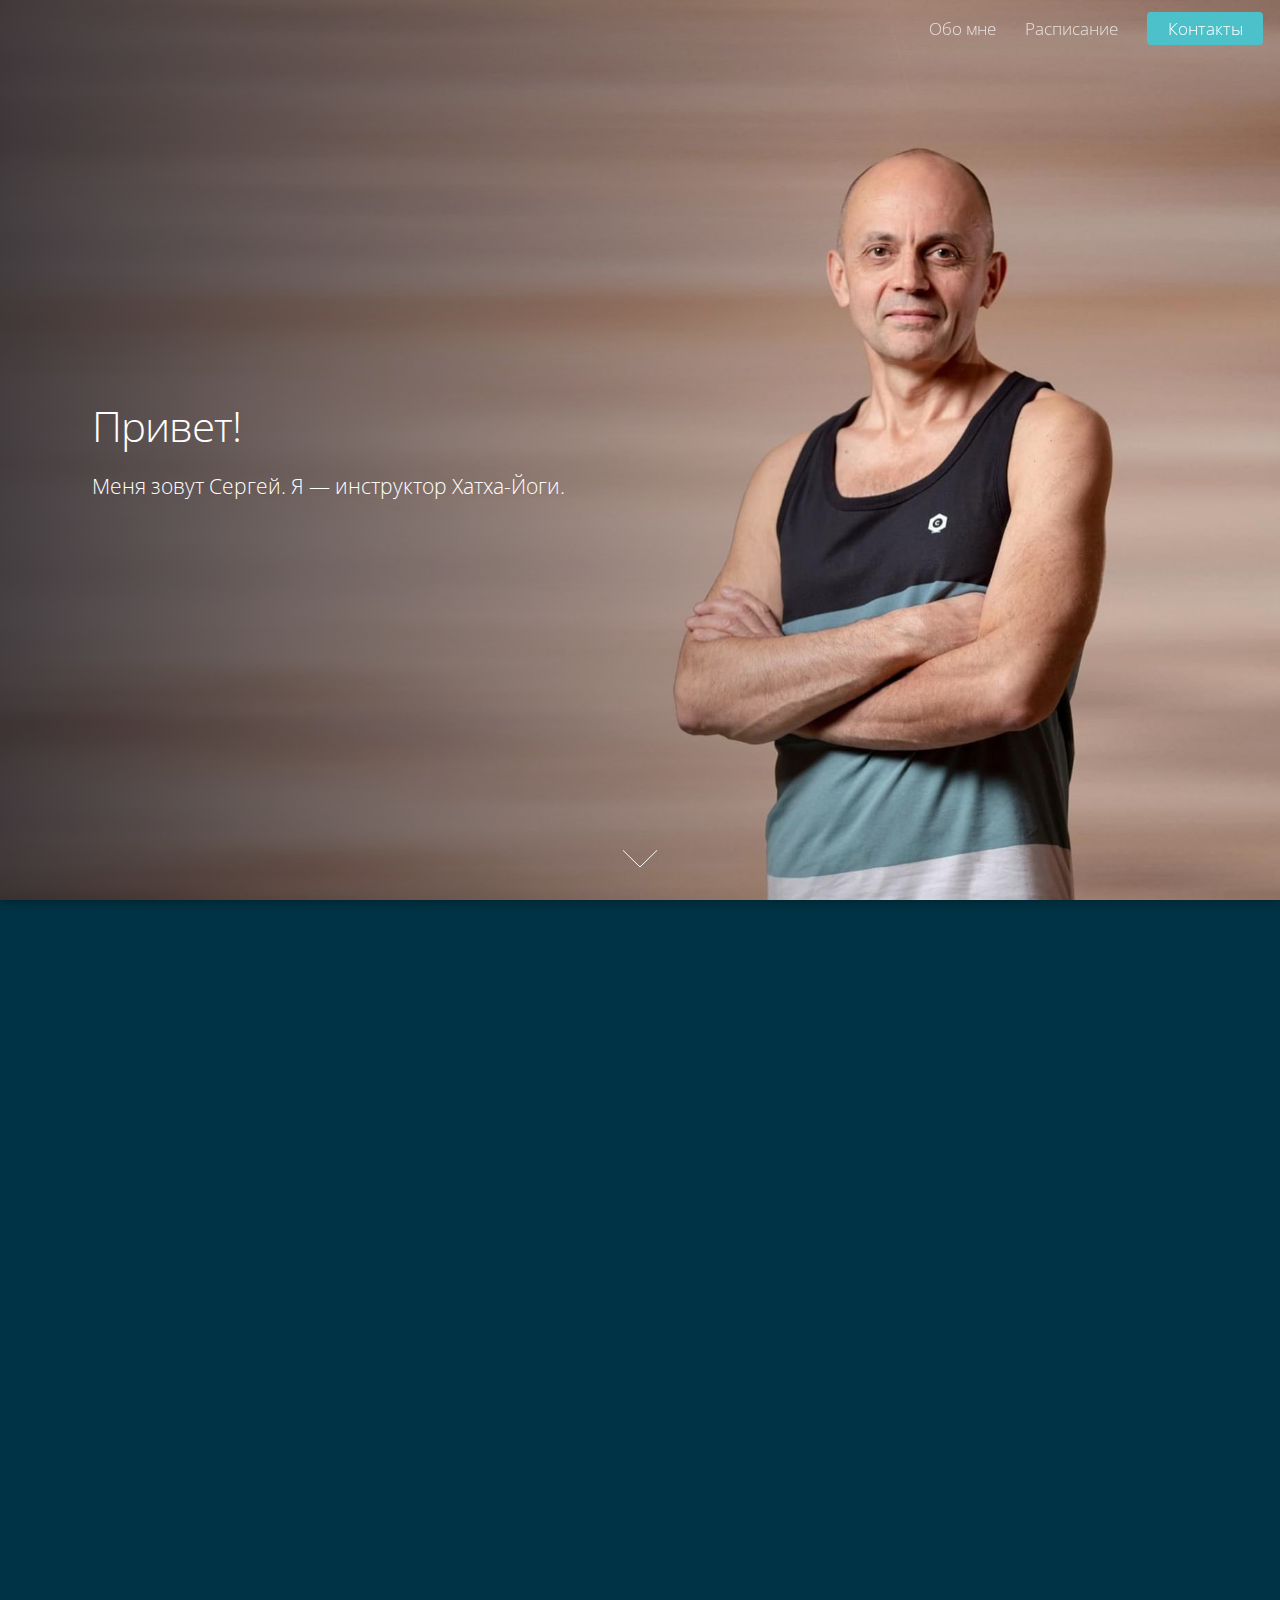
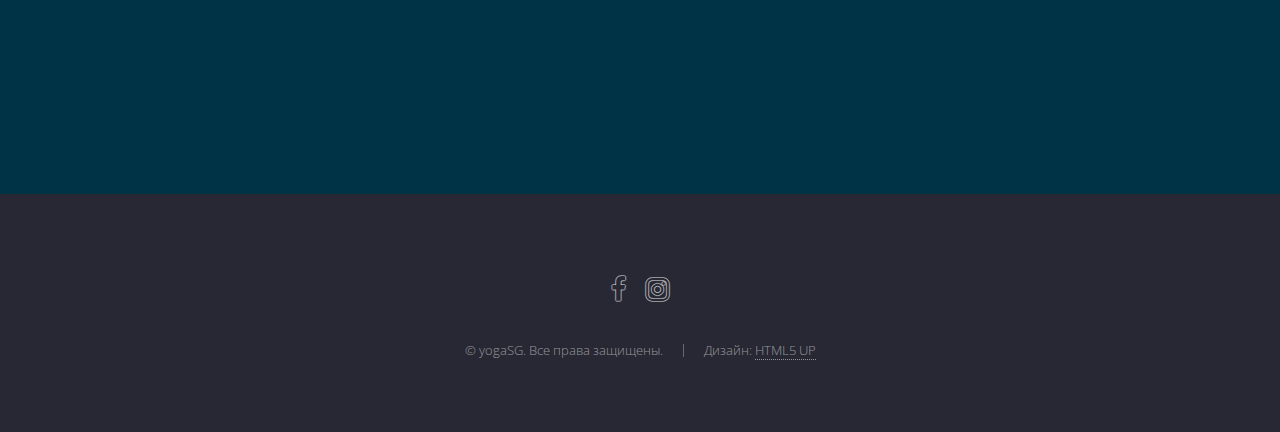
==== index.html @ 8e379d8d "first commit" ====
<!DOCTYPE html>
<html>

  <head>
    <meta charset="utf-8">
    <meta http-equiv="x-ua-compatible" content="ie=edge">
    <meta name="viewport" content="width=device-width, initial-scale=1, user-scalable=no" />

    <!-- Global site tag (gtag.js) - Google Analytics -->
<script async src="https://www.googletagmanager.com/gtag/js?id=UA-136954942-1"></script>
<script>
  window.dataLayer = window.dataLayer || [];
  function gtag(){dataLayer.push(arguments);}
  gtag('js', new Date());

  gtag('config', 'UA-136954942-1');
</script>


    <link rel="stylesheet" href="/assets/css/main.css" />
<noscript><link rel="stylesheet" href="/assets/css/noscript.css" /></noscript>


    <!-- Begin Jekyll SEO tag v2.5.0 -->
<title>yogaSG | Гусев Сергей, инструктор по Хатха-Йоге.</title>
<meta name="generator" content="Jekyll v3.8.5" />
<meta property="og:title" content="yogaSG" />
<meta property="og:locale" content="en_US" />
<meta name="description" content="Гусев Сергей, инструктор по Хатха-Йоге." />
<meta property="og:description" content="Гусев Сергей, инструктор по Хатха-Йоге." />
<link rel="canonical" href="http://0.0.0.0:4000/landed.html" />
<meta property="og:url" content="http://0.0.0.0:4000/landed.html" />
<meta property="og:site_name" content="yogaSG" />
<script type="application/ld+json">
{"url":"http://0.0.0.0:4000/landed.html","headline":"yogaSG","description":"Гусев Сергей, инструктор по Хатха-Йоге.","@type":"WebPage","@context":"http://schema.org"}</script>
<!-- End Jekyll SEO tag -->


    <!-- <link rel="shortcut icon" href="/assets/favicon.png" type="image/x-icon"> -->
<!-- <link rel="icon" href="/assets/favicon.png" type="image/x-icon"> -->
<meta name="referrer" content="origin">

</head>


  <body class="is-preload landing">

      <div id="page-wrapper">

      <!-- Sidebar -->
          <!-- <section id="sidebar">
              <div class="inner">
                  <nav>
                     <ul>
                        
                        <li>
                            <a href="#intro">Добро пожаловать</a>
                        </li>
                        
                        <li>
                            <a href="#about">Обо мне</a>
                        </li>
                        
                        <li>
                            <a href="#timetable">Расписание</a>
                        </li>
                        
                        <li>
                            <a href="#contact">Контакты</a>
                        </li>
                        
                    </ul>
                  </nav>
              </div>
          </section> -->

    <!-- Header -->
    <header id="header">
        <h1 id="logo" style="visibility:hidden;"><a href="index.html">Yoga-SG</a></h1>
        <nav id="nav">
            <ul>
                <li><a href="#intro2">Обо мне</a></li>
                <li><a href="#timetable">Расписание</a></li>
                <li><a href="#contact" class="button primary">Контакты</a></li>
            </ul>
        </nav>
    </header>



          <!-- Banner -->
    <section id="banner">
        <div class="content">
            <header>
                <h2>Привет!</h2>
                <p>Меня зовут Сергей. Я &mdash; инструктор Хатха-Йоги.</p>
            </header>
            <!-- <span class="image"><img src="/assets/images/portrait.min.jpg" alt="" /></span> -->
        </div>
        <a href="#intro2" class="goto-next scrolly">Next</a>
    </section>

<!-- image -->
<section id="intro" class="spotlight style1">
<span class="image fit main"><img src="/assets/images/upward-dog.jpg" alt="" /></span>
<!-- <a href="#intro2" class="goto-next scrolly">Next</a> -->
</section>

<!-- One -->
<section id="intro2" class="spotlight style1 left">
<span class="image fit main"><img src="/assets/images/advanced.jpg" alt="" /></span>
<div class="content">
<header>

      <h2 id="section">Обо мне</h2>
      <p>Практикую хатха-йогу с 2009 года.</p>

    </header>

В 2014 году закончил курс подготовки инструкторов в центре йоги «Прана» в Москве. Практикую цигун с 2014 года: обучался у мастера Ли Холдена - инструктора по цигун, медитации и тай-чи.

Получил знания основ аюрведы у заведующего кафедрой Института восточной медицины РУДН, практикующего врача аюрведы Бориса Рагозина. Имею посвящение 1 ступени Рейки.

</div>
<a href="#about" class="goto-next scrolly">Next</a>
</section>

<!-- image -->
<section id="image2" class="spotlight style1">
<span class="image fit main"><img src="/assets/images/peacock.jpg" alt="" /></span>
<a href="#about" class="goto-next scrolly">Next</a>
</section>

<!-- Two -->
<section id="about" class="spotlight style3 right">
<span class="image fit main"><img src="/assets/images/group.jpg" alt="" /></span>
<div class="content">
    <header>

      <h2 id="section-1">Моя практика</h2>

      <p>Хатха-Йога для всех.</p>

    </header>

    <p>Моя преподавательская практика - это классическая хатха-йога для любого уровня подготовки: от начинающего, для тех кто делает первые шаги в йоге, до продвинутого. Мои занятия включают теорию и практику по многим аспектам: йогатерапия, травмобезопасность, работа мышц и суставов, растяжки, наклоны, прогибы и скрутки.</p>

    <!-- <ul class="actions">
<li><a href="#" class="button">Learn More</a></li>
</ul> -->
  </div>
<a href="#three" class="goto-next scrolly">Next</a>
</section>

<!-- Three -->
<section id="three" class="spotlight style1 left">
<span class="image fit main bottom"><img src="/assets/images/group2.jpg" alt="" /></span>
<div class="content">
    <header>

      <h2 id="section-2">Индивидуальный подход</h2>

      <!-- Accumsan integer ultricies aliquam vel massa sapien phasellus -->

    </header>

    <p>Индивидуальные возможности учеников и их текущая физическая подготовка для меня имеют первичное значение. Поэтому последовательности асан я выстраиваю с учетом этих особенностей, гармонично развивая практику учеников, двигаясь к более продвинутым позам. Уделяя внимание каждому ученику, я помогаю правильно выстраивать позы (асаны), регулировать дыхание, а также, объясняю принцип работы тела в каждом положении и все его тонкие аспекты. Такой подход позволяет углубить знания как в физиологической, так и в психологической составляющей.</p>

    <!-- <ul class="actions">
<li><a href="#" class="button">Learn More</a></li>
</ul> -->
  </div>
<a href="#four" class="goto-next scrolly">Next</a>
</section>

<!-- Four -->
<section id="four" class="spotlight style2 right">
<span class="image fit main"><img src="/assets/images/prana.jpg" alt="" /></span>
<div class="content">
    <header>

      <h2 id="section-3">Теория асан и пранаям</h2>

      <!-- Хатха-Йога для всех. -->

    </header>

    <p>Особая важность придается дыханию. В свои занятия, я добавляю теорию и практику пранаям, техники, укрепляющие дыхательную мускулатуру, рассказываю о пользе правильного дыхания, дающего омоложение и долголетие.
Мои занятия нацелены на то, чтобы у учеников сформировалось полноценное, осознанное понимание взаимосвязанных процессов, происходящих в организме на физическом, ментальном и духовном уровнях. Я всегда открыт и рад вопросам и пожеланиям своих учеников, будь-то практика продвинутых асан, медитативные техники, либо смежные практики, такие как рейки, цигун, советы по здоровому питанию (аюрведа).</p>

    <!-- <ul class="actions">
<li><a href="#" class="button">Learn More</a></li>
</ul> -->
  </div>
<a href="#timetable" class="goto-next scrolly">Next</a>
</section>

<section id="image3" class="spotlight style1">
<span class="image fit main"><img src="/assets/images/downward.jpg" alt="" /></span>
<a href="#timetable" class="goto-next scrolly">Next</a>
</section>

<!-- Five -->
<section id="timetable" class="wrapper style2 special fade">
<div class="container">
    <header>
      <h2 id="section-4">Расписание</h2>
    </header>

    <p>Здесь вы можете найти мое актуальное расписание преподавания в клубах. По вопросам частных занятий вы можете связаться со мной через контакную форму <a href="#contact">ниже</a>.</p>

    <div class="table-wrapper">
    <table id="gsheet-table">
    </table>
    <!-- <table>
        <thead>
            <tr>
                <th></th>
                <th>Пн</th>
                <th>Вт</th>
                <th>Ср</th>
                <th>Чт</th>
                <th>Пт</th>
                <th>Сб</th>
                <th>Вс</th>
            </tr>
        </thead>
        <tbody>
            <tr>
                <td><a href="http://y7.fit">Y7 Welness Studio</a></td>
                <td>9:00-10:00</td>
                <td>19:00-20:00</td>
                <td>9:00-10:00</td>
                <td>19:00-21:00</td>
                <td>21:00-22:00</td>
                <td></td>
                <td>16:00-17:00</td>
            </tr>
            <tr>
                <td><a href="http://yoga-moscow.ru/clubs/m-kalujskaya">Центр йоги "Анахата"</a></td>
                <td>19:30-20:30</td>
                <td></td>
                <td></td>
                <td></td>
                <td></td>
                <td>12:00-13:00</td>
                <td></td>
            </tr>
            <tr>
                <td><a href="http://www.clubmango.ru/">Йога-клуб "Манго"</a></td>
                <td></td>
                <td></td>
                <td>19:30-20:30</td>
                <td></td>
                <td>12:00-13:00</td>
                <td></td>
                <td>10:00-12:00</td>
            </tr>
        </tbody>
    </table> -->
</div>

    <!-- <form method="post" action="#" class="cta">
<div class="row gtr-uniform gtr-50">
<div class="col-8 col-12-xsmall"><input type="email" name="email" id="email" placeholder="Your Email Address" /></div>
<div class="col-4 col-12-xsmall"><input type="submit" value="Get Started" class="fit primary" /></div>
</div>
</form> -->
  </div>

<a href="#contact" class="goto-next scrolly button primary">Частные занятия</a>

</section>

<!-- Form -->
<section id="contact" class="wrapper style3 special fade">
<div class="container">
    <h2 id="section-5">Контакты</h2>

    <p>Если у вас есть вопросы по практике, вы хотите узнать насчет записи на мои занятия или просто познакомиться, воспользуйтесь формой ниже, чтобы отправить мне сообщение и я обязательно отвечу при первой возможности!</p>

    <form method="POST" action="https://formspree.io/sergey@yogasg.ru">
    <div class="row gtr-uniform gtr-50">
        <div class="col-6 col-12-xsmall">
            <input type="text" name="name" id="name" value="" placeholder="Имя" />
        </div>
        <div class="col-6 col-12-xsmall">
            <input type="email" name="email" id="email" value="" placeholder="Email" />
        </div>
        <div class="col-12">
            <textarea name="message" id="message" placeholder="Здравствуйте, Сергей! ..." rows="6"></textarea>
        </div>
        <div class="col-12">
            <ul class="actions">
                <li><input type="submit" value="Отправить" class="primary" /></li>
                <!-- <li><input type="reset" value="Reset" /></li> -->
            </ul>
        </div>
    </div>
</form>
  </div>
</section>



    </div>

    <!-- Footer -->
<footer id="footer">
    <ul class="icons">
        <li><a href="https://www.facebook.com/sirgusev" class="icon alt fa-facebook"><span class="label">Facebook</span></a></li>
        <!-- <li><a href="#" class="icon alt fa-facebook"><span class="label">Facebook</span></a></li> -->
        <li><a href="https://www.instagram.com/sergeygusevyoga" class="icon alt fa-instagram"><span class="label">Instagram</span></a></li>
        <!-- <li><a href="#" class="icon alt fa-instagram"><span class="label">Instagram</span></a></li> -->
    </ul>
    <ul class="copyright">
        <li>&copy; yogaSG. Все права защищены.</li><li>Дизайн: <a href="http://html5up.net">HTML5 UP</a></li>
    </ul>
</footer>

    <!-- Scripts -->
<script src="/assets/js/jquery.min.js"></script>
<script src="/assets/js/jquery.scrollex.min.js"></script>
<script src="/assets/js/jquery.dropotron.min.js"></script>
<script src="/assets/js/jquery.scrolly.min.js"></script>
<script src="/assets/js/browser.min.js"></script>
<script src="/assets/js/breakpoints.min.js"></script>
<script src="/assets/js/util.js"></script>
<script src="/assets/js/main.js"></script>
<script src="/assets/js/spreadsheet-reader.js"></script>
<script async defer src="https://apis.google.com/js/api.js"
      onload="this.onload=function(){};handleClientLoad()"
      onreadystatechange="if (this.readyState === 'complete') this.onload()">
</script>


  </body>

</html>
---- assets/css/main.css ----
@import url("font-awesome.min.css");
@import url("https://fonts.googleapis.com/css?family=Noto+Sans|Open+Sans");
/*
	Landed by HTML5 UP
	html5up.net | @ajlkn
	Free for personal and commercial use under the CCA 3.0 license (html5up.net/license)
*/
html, body, div, span, applet, object,
iframe, h1, h2, h3, h4, h5, h6, p, blockquote,
pre, a, abbr, acronym, address, big, cite,
code, del, dfn, em, img, ins, kbd, q, s, samp,
small, strike, strong, sub, sup, tt, var, b,
u, i, center, dl, dt, dd, ol, ul, li, fieldset,
form, label, legend, table, caption, tbody,
tfoot, thead, tr, th, td, article, aside,
canvas, details, embed, figure, figcaption,
footer, header, hgroup, menu, nav, output, ruby,
section, summary, time, mark, audio, video {
  margin: 0;
  padding: 0;
  border: 0;
  font-size: 100%;
  font: inherit;
  vertical-align: baseline; }

article, aside, details, figcaption, figure,
footer, header, hgroup, menu, nav, section {
  display: block; }

body {
  line-height: 1; }

ol, ul {
  list-style: none; }

blockquote, q {
  quotes: none; }
  blockquote:before, blockquote:after, q:before, q:after {
    content: '';
    content: none; }

table {
  border-collapse: collapse;
  border-spacing: 0; }

body {
  -webkit-text-size-adjust: none; }

mark {
  background-color: transparent;
  color: inherit; }

input::-moz-focus-inner {
  border: 0;
  padding: 0; }

input, select, textarea {
  -moz-appearance: none;
  -webkit-appearance: none;
  -ms-appearance: none;
  appearance: none; }

/* Basic */
html {
  box-sizing: border-box; }

*, *:before, *:after {
  box-sizing: inherit; }

html, body {
  background: #003345; }

body.is-preload *, body.is-preload *:before, body.is-preload *:after {
  -moz-animation: none !important;
  -webkit-animation: none !important;
  -ms-animation: none !important;
  animation: none !important;
  -moz-transition: none !important;
  -webkit-transition: none !important;
  -ms-transition: none !important;
  transition: none !important; }

body, input, select, textarea {
  color: rgba(255, 255, 255, 0.75);
  font-family: "Open Sans", "Noto Sans", Arial, Helvetica, sans-serif;
  font-size: 15pt;
  font-weight: 100;
  line-height: 1.75em; }

a {
  -moz-transition: border-color 0.2s ease-in-out, color 0.2s ease-in-out;
  -webkit-transition: border-color 0.2s ease-in-out, color 0.2s ease-in-out;
  -ms-transition: border-color 0.2s ease-in-out, color 0.2s ease-in-out;
  transition: border-color 0.2s ease-in-out, color 0.2s ease-in-out;
  border-bottom: dotted 1px;
  color: #4CC1C9;
  text-decoration: none; }
  a:hover {
    color: #4CC1C9 !important;
    border-bottom-color: transparent; }

strong, b {
  color: #ffffff;
  font-weight: 300; }

em, i {
  font-style: italic; }

p {
  margin: 0 0 2em 0; }

h1, h2, h3, h4, h5, h6 {
  color: #ffffff;
  font-weight: 300;
  line-height: 1em;
  margin: 0 0 1em 0; }
  h1 a, h2 a, h3 a, h4 a, h5 a, h6 a {
    color: inherit;
    border: 0; }

h2 {
  font-size: 2em;
  line-height: 1.5em;
  letter-spacing: -0.025em; }

h3 {
  font-size: 1.35em;
  line-height: 1.5em; }

h4 {
  font-size: 1.1em;
  line-height: 1.5em; }

h5 {
  font-size: 0.9em;
  line-height: 1.5em; }

h6 {
  font-size: 0.7em;
  line-height: 1.5em; }

sub {
  font-size: 0.8em;
  position: relative;
  top: 0.5em; }

sup {
  font-size: 0.8em;
  position: relative;
  top: -0.5em; }

hr {
  border: 0;
  border-bottom: solid 1px rgba(255, 255, 255, 0.3);
  margin: 3em 0; }
  hr.major {
    margin: 4em 0; }

blockquote {
  border-left: solid 4px rgba(255, 255, 255, 0.3);
  font-style: italic;
  margin: 0 0 2em 0;
  padding: 0.5em 0 0.5em 2em; }

code {
  background: rgba(255, 255, 255, 0.075);
  border-radius: 4px;
  font-family: "Courier New", monospace;
  font-size: 0.9em;
  margin: 0 0.25em;
  padding: 0.25em 0.65em; }

pre {
  -webkit-overflow-scrolling: touch;
  font-family: "Courier New", monospace;
  font-size: 0.9em;
  margin: 0 0 2em 0; }
  pre code {
    display: block;
    line-height: 1.75em;
    padding: 1em 1.5em;
    overflow-x: auto; }

.align-left {
  text-align: left; }

.align-center {
  text-align: center; }

.align-right {
  text-align: right; }

/* Loader */
@-moz-keyframes spinner-show {
  0% {
    opacity: 0; }
  100% {
    opacity: 1; } }
@-webkit-keyframes spinner-show {
  0% {
    opacity: 0; }
  100% {
    opacity: 1; } }
@-ms-keyframes spinner-show {
  0% {
    opacity: 0; }
  100% {
    opacity: 1; } }
@keyframes spinner-show {
  0% {
    opacity: 0; }
  100% {
    opacity: 1; } }
@-moz-keyframes spinner-hide {
  0% {
    color: rgba(255, 255, 255, 0.15);
    z-index: 100001;
    -moz-transform: scale(1) rotate(0deg);
    -webkit-transform: scale(1) rotate(0deg);
    -ms-transform: scale(1) rotate(0deg);
    transform: scale(1) rotate(0deg); }
  99% {
    color: #003345;
    z-index: 100001;
    -moz-transform: scale(0.5) rotate(360deg);
    -webkit-transform: scale(0.5) rotate(360deg);
    -ms-transform: scale(0.5) rotate(360deg);
    transform: scale(0.5) rotate(360deg); }
  100% {
    color: #003345;
    z-index: -1;
    -moz-transform: scale(0.5) rotate(360deg);
    -webkit-transform: scale(0.5) rotate(360deg);
    -ms-transform: scale(0.5) rotate(360deg);
    transform: scale(0.5) rotate(360deg); } }
@-webkit-keyframes spinner-hide {
  0% {
    color: rgba(255, 255, 255, 0.15);
    z-index: 100001;
    -moz-transform: scale(1) rotate(0deg);
    -webkit-transform: scale(1) rotate(0deg);
    -ms-transform: scale(1) rotate(0deg);
    transform: scale(1) rotate(0deg); }
  99% {
    color: #003345;
    z-index: 100001;
    -moz-transform: scale(0.5) rotate(360deg);
    -webkit-transform: scale(0.5) rotate(360deg);
    -ms-transform: scale(0.5) rotate(360deg);
    transform: scale(0.5) rotate(360deg); }
  100% {
    color: #003345;
    z-index: -1;
    -moz-transform: scale(0.5) rotate(360deg);
    -webkit-transform: scale(0.5) rotate(360deg);
    -ms-transform: scale(0.5) rotate(360deg);
    transform: scale(0.5) rotate(360deg); } }
@-ms-keyframes spinner-hide {
  0% {
    color: rgba(255, 255, 255, 0.15);
    z-index: 100001;
    -moz-transform: scale(1) rotate(0deg);
    -webkit-transform: scale(1) rotate(0deg);
    -ms-transform: scale(1) rotate(0deg);
    transform: scale(1) rotate(0deg); }
  99% {
    color: #003345;
    z-index: 100001;
    -moz-transform: scale(0.5) rotate(360deg);
    -webkit-transform: scale(0.5) rotate(360deg);
    -ms-transform: scale(0.5) rotate(360deg);
    transform: scale(0.5) rotate(360deg); }
  100% {
    color: #003345;
    z-index: -1;
    -moz-transform: scale(0.5) rotate(360deg);
    -webkit-transform: scale(0.5) rotate(360deg);
    -ms-transform: scale(0.5) rotate(360deg);
    transform: scale(0.5) rotate(360deg); } }
@keyframes spinner-hide {
  0% {
    color: rgba(255, 255, 255, 0.15);
    z-index: 100001;
    -moz-transform: scale(1) rotate(0deg);
    -webkit-transform: scale(1) rotate(0deg);
    -ms-transform: scale(1) rotate(0deg);
    transform: scale(1) rotate(0deg); }
  99% {
    color: #003345;
    z-index: 100001;
    -moz-transform: scale(0.5) rotate(360deg);
    -webkit-transform: scale(0.5) rotate(360deg);
    -ms-transform: scale(0.5) rotate(360deg);
    transform: scale(0.5) rotate(360deg); }
  100% {
    color: #003345;
    z-index: -1;
    -moz-transform: scale(0.5) rotate(360deg);
    -webkit-transform: scale(0.5) rotate(360deg);
    -ms-transform: scale(0.5) rotate(360deg);
    transform: scale(0.5) rotate(360deg); } }
@-moz-keyframes spinner-rotate {
  0% {
    -moz-transform: scale(1) rotate(0deg);
    -webkit-transform: scale(1) rotate(0deg);
    -ms-transform: scale(1) rotate(0deg);
    transform: scale(1) rotate(0deg); }
  100% {
    -moz-transform: scale(1) rotate(360deg);
    -webkit-transform: scale(1) rotate(360deg);
    -ms-transform: scale(1) rotate(360deg);
    transform: scale(1) rotate(360deg); } }
@-webkit-keyframes spinner-rotate {
  0% {
    -moz-transform: scale(1) rotate(0deg);
    -webkit-transform: scale(1) rotate(0deg);
    -ms-transform: scale(1) rotate(0deg);
    transform: scale(1) rotate(0deg); }
  100% {
    -moz-transform: scale(1) rotate(360deg);
    -webkit-transform: scale(1) rotate(360deg);
    -ms-transform: scale(1) rotate(360deg);
    transform: scale(1) rotate(360deg); } }
@-ms-keyframes spinner-rotate {
  0% {
    -moz-transform: scale(1) rotate(0deg);
    -webkit-transform: scale(1) rotate(0deg);
    -ms-transform: scale(1) rotate(0deg);
    transform: scale(1) rotate(0deg); }
  100% {
    -moz-transform: scale(1) rotate(360deg);
    -webkit-transform: scale(1) rotate(360deg);
    -ms-transform: scale(1) rotate(360deg);
    transform: scale(1) rotate(360deg); } }
@keyframes spinner-rotate {
  0% {
    -moz-transform: scale(1) rotate(0deg);
    -webkit-transform: scale(1) rotate(0deg);
    -ms-transform: scale(1) rotate(0deg);
    transform: scale(1) rotate(0deg); }
  100% {
    -moz-transform: scale(1) rotate(360deg);
    -webkit-transform: scale(1) rotate(360deg);
    -ms-transform: scale(1) rotate(360deg);
    transform: scale(1) rotate(360deg); } }
@-moz-keyframes overlay-hide {
  0% {
    opacity: 1;
    z-index: 100000; }
  15% {
    opacity: 1;
    z-index: 100000; }
  99% {
    opacity: 0;
    z-index: 100000; }
  100% {
    opacity: 0;
    z-index: -1; } }
@-webkit-keyframes overlay-hide {
  0% {
    opacity: 1;
    z-index: 100000; }
  15% {
    opacity: 1;
    z-index: 100000; }
  99% {
    opacity: 0;
    z-index: 100000; }
  100% {
    opacity: 0;
    z-index: -1; } }
@-ms-keyframes overlay-hide {
  0% {
    opacity: 1;
    z-index: 100000; }
  15% {
    opacity: 1;
    z-index: 100000; }
  99% {
    opacity: 0;
    z-index: 100000; }
  100% {
    opacity: 0;
    z-index: -1; } }
@keyframes overlay-hide {
  0% {
    opacity: 1;
    z-index: 100000; }
  15% {
    opacity: 1;
    z-index: 100000; }
  99% {
    opacity: 0;
    z-index: 100000; }
  100% {
    opacity: 0;
    z-index: -1; } }
body.landing {
  text-decoration: none; }
  body.landing:before {
    -moz-osx-font-smoothing: grayscale;
    -webkit-font-smoothing: antialiased;
    font-family: FontAwesome;
    font-style: normal;
    font-weight: normal;
    text-transform: none !important; }
  body.landing:before {
    -moz-animation: spinner-show 1.5s 1 0.25s ease forwards, spinner-hide 0.25s ease-in-out forwards !important;
    -webkit-animation: spinner-show 1.5s 1 0.25s ease forwards, spinner-hide 0.25s ease-in-out forwards !important;
    -ms-animation: spinner-show 1.5s 1 0.25s ease forwards, spinner-hide 0.25s ease-in-out forwards !important;
    animation: spinner-show 1.5s 1 0.25s ease forwards, spinner-hide 0.25s ease-in-out forwards !important;
    -moz-transform-origin: 50% 50%;
    -webkit-transform-origin: 50% 50%;
    -ms-transform-origin: 50% 50%;
    transform-origin: 50% 50%;
    color: rgba(255, 255, 255, 0.15);
    content: '\f1ce';
    cursor: default;
    display: block;
    font-size: 2em;
    height: 2em;
    left: 50%;
    line-height: 2em;
    margin: -1em 0 0 -1em;
    opacity: 0;
    position: fixed;
    text-align: center;
    top: 50%;
    width: 2em;
    z-index: -1; }
  body.landing:after {
    -moz-animation: overlay-hide 1.5s ease-in forwards !important;
    -webkit-animation: overlay-hide 1.5s ease-in forwards !important;
    -ms-animation: overlay-hide 1.5s ease-in forwards !important;
    animation: overlay-hide 1.5s ease-in forwards !important;
    background: #003345;
    content: '';
    display: block;
    height: 100%;
    left: 0;
    opacity: 0;
    position: fixed;
    top: 0;
    width: 100%;
    z-index: -1; }
  body.landing.is-preload:before {
    -moz-animation: spinner-show 1.5s 1 0.25s ease forwards, spinner-rotate 0.75s infinite linear !important;
    -webkit-animation: spinner-show 1.5s 1 0.25s ease forwards, spinner-rotate 0.75s infinite linear !important;
    -ms-animation: spinner-show 1.5s 1 0.25s ease forwards, spinner-rotate 0.75s infinite linear !important;
    animation: spinner-show 1.5s 1 0.25s ease forwards, spinner-rotate 0.75s infinite linear !important;
    z-index: 100001; }
  body.landing.is-preload:after {
    -moz-animation: none !important;
    -webkit-animation: none !important;
    -ms-animation: none !important;
    animation: none !important;
    opacity: 1;
    z-index: 100000; }

@media (-webkit-min-device-pixel-ratio: 2) {
  body.landing:before {
    line-height: 2.025em; } }
/* Container */
.container {
  margin: 0 auto;
  max-width: calc(100% - 4em);
  width: 70em; }
  .container.xsmall {
    width: 17.5em; }
  .container.small {
    width: 35em; }
  .container.medium {
    width: 52.5em; }
  .container.large {
    width: 87.5em; }
  .container.xlarge {
    width: 105em; }
  .container.max {
    width: 100%; }
  @media screen and (max-width: 1280px) {
    .container {
      width: 90%;
      max-width: 100%; } }
  @media screen and (max-width: 980px) {
    .container {
      width: 100% !important; } }

/* Row */
.row {
  display: flex;
  flex-wrap: wrap;
  box-sizing: border-box;
  align-items: stretch; }
  .row > * {
    box-sizing: border-box; }
  .row.gtr-uniform > * > :last-child {
    margin-bottom: 0; }
  .row.aln-left {
    justify-content: flex-start; }
  .row.aln-center {
    justify-content: center; }
  .row.aln-right {
    justify-content: flex-end; }
  .row.aln-top {
    align-items: flex-start; }
  .row.aln-middle {
    align-items: center; }
  .row.aln-bottom {
    align-items: flex-end; }
  .row > .imp {
    order: -1; }
  .row > .col-1 {
    width: 8.3333333333%; }
  .row > .off-1 {
    margin-left: 8.3333333333%; }
  .row > .col-2 {
    width: 16.6666666667%; }
  .row > .off-2 {
    margin-left: 16.6666666667%; }
  .row > .col-3 {
    width: 25%; }
  .row > .off-3 {
    margin-left: 25%; }
  .row > .col-4 {
    width: 33.3333333333%; }
  .row > .off-4 {
    margin-left: 33.3333333333%; }
  .row > .col-5 {
    width: 41.6666666667%; }
  .row > .off-5 {
    margin-left: 41.6666666667%; }
  .row > .col-6 {
    width: 50%; }
  .row > .off-6 {
    margin-left: 50%; }
  .row > .col-7 {
    width: 58.3333333333%; }
  .row > .off-7 {
    margin-left: 58.3333333333%; }
  .row > .col-8 {
    width: 66.6666666667%; }
  .row > .off-8 {
    margin-left: 66.6666666667%; }
  .row > .col-9 {
    width: 75%; }
  .row > .off-9 {
    margin-left: 75%; }
  .row > .col-10 {
    width: 83.3333333333%; }
  .row > .off-10 {
    margin-left: 83.3333333333%; }
  .row > .col-11 {
    width: 91.6666666667%; }
  .row > .off-11 {
    margin-left: 91.6666666667%; }
  .row > .col-12 {
    width: 100%; }
  .row > .off-12 {
    margin-left: 100%; }
  .row.gtr-0 {
    margin-top: 0;
    margin-left: 0em; }
    .row.gtr-0 > * {
      padding: 0 0 0 0em; }
    .row.gtr-0.gtr-uniform {
      margin-top: 0em; }
      .row.gtr-0.gtr-uniform > * {
        padding-top: 0em; }
  .row.gtr-25 {
    margin-top: 0;
    margin-left: -0.625em; }
    .row.gtr-25 > * {
      padding: 0 0 0 0.625em; }
    .row.gtr-25.gtr-uniform {
      margin-top: -0.625em; }
      .row.gtr-25.gtr-uniform > * {
        padding-top: 0.625em; }
  .row.gtr-50 {
    margin-top: 0;
    margin-left: -1.25em; }
    .row.gtr-50 > * {
      padding: 0 0 0 1.25em; }
    .row.gtr-50.gtr-uniform {
      margin-top: -1.25em; }
      .row.gtr-50.gtr-uniform > * {
        padding-top: 1.25em; }
  .row {
    margin-top: 0;
    margin-left: -2.5em; }
    .row > * {
      padding: 0 0 0 2.5em; }
    .row.gtr-uniform {
      margin-top: -2.5em; }
      .row.gtr-uniform > * {
        padding-top: 2.5em; }
  .row.gtr-150 {
    margin-top: 0;
    margin-left: -3.75em; }
    .row.gtr-150 > * {
      padding: 0 0 0 3.75em; }
    .row.gtr-150.gtr-uniform {
      margin-top: -3.75em; }
      .row.gtr-150.gtr-uniform > * {
        padding-top: 3.75em; }
  .row.gtr-200 {
    margin-top: 0;
    margin-left: -5em; }
    .row.gtr-200 > * {
      padding: 0 0 0 5em; }
    .row.gtr-200.gtr-uniform {
      margin-top: -5em; }
      .row.gtr-200.gtr-uniform > * {
        padding-top: 5em; }
  @media screen and (max-width: 1680px) {
    .row {
      display: flex;
      flex-wrap: wrap;
      box-sizing: border-box;
      align-items: stretch; }
      .row > * {
        box-sizing: border-box; }
      .row.gtr-uniform > * > :last-child {
        margin-bottom: 0; }
      .row.aln-left {
        justify-content: flex-start; }
      .row.aln-center {
        justify-content: center; }
      .row.aln-right {
        justify-content: flex-end; }
      .row.aln-top {
        align-items: flex-start; }
      .row.aln-middle {
        align-items: center; }
      .row.aln-bottom {
        align-items: flex-end; }
      .row > .imp-xlarge {
        order: -1; }
      .row > .col-1-xlarge {
        width: 8.3333333333%; }
      .row > .off-1-xlarge {
        margin-left: 8.3333333333%; }
      .row > .col-2-xlarge {
        width: 16.6666666667%; }
      .row > .off-2-xlarge {
        margin-left: 16.6666666667%; }
      .row > .col-3-xlarge {
        width: 25%; }
      .row > .off-3-xlarge {
        margin-left: 25%; }
      .row > .col-4-xlarge {
        width: 33.3333333333%; }
      .row > .off-4-xlarge {
        margin-left: 33.3333333333%; }
      .row > .col-5-xlarge {
        width: 41.6666666667%; }
      .row > .off-5-xlarge {
        margin-left: 41.6666666667%; }
      .row > .col-6-xlarge {
        width: 50%; }
      .row > .off-6-xlarge {
        margin-left: 50%; }
      .row > .col-7-xlarge {
        width: 58.3333333333%; }
      .row > .off-7-xlarge {
        margin-left: 58.3333333333%; }
      .row > .col-8-xlarge {
        width: 66.6666666667%; }
      .row > .off-8-xlarge {
        margin-left: 66.6666666667%; }
      .row > .col-9-xlarge {
        width: 75%; }
      .row > .off-9-xlarge {
        margin-left: 75%; }
      .row > .col-10-xlarge {
        width: 83.3333333333%; }
      .row > .off-10-xlarge {
        margin-left: 83.3333333333%; }
      .row > .col-11-xlarge {
        width: 91.6666666667%; }
      .row > .off-11-xlarge {
        margin-left: 91.6666666667%; }
      .row > .col-12-xlarge {
        width: 100%; }
      .row > .off-12-xlarge {
        margin-left: 100%; }
      .row.gtr-0 {
        margin-top: 0;
        margin-left: 0em; }
        .row.gtr-0 > * {
          padding: 0 0 0 0em; }
        .row.gtr-0.gtr-uniform {
          margin-top: 0em; }
          .row.gtr-0.gtr-uniform > * {
            padding-top: 0em; }
      .row.gtr-25 {
        margin-top: 0;
        margin-left: -0.625em; }
        .row.gtr-25 > * {
          padding: 0 0 0 0.625em; }
        .row.gtr-25.gtr-uniform {
          margin-top: -0.625em; }
          .row.gtr-25.gtr-uniform > * {
            padding-top: 0.625em; }
      .row.gtr-50 {
        margin-top: 0;
        margin-left: -1.25em; }
        .row.gtr-50 > * {
          padding: 0 0 0 1.25em; }
        .row.gtr-50.gtr-uniform {
          margin-top: -1.25em; }
          .row.gtr-50.gtr-uniform > * {
            padding-top: 1.25em; }
      .row {
        margin-top: 0;
        margin-left: -2.5em; }
        .row > * {
          padding: 0 0 0 2.5em; }
        .row.gtr-uniform {
          margin-top: -2.5em; }
          .row.gtr-uniform > * {
            padding-top: 2.5em; }
      .row.gtr-150 {
        margin-top: 0;
        margin-left: -3.75em; }
        .row.gtr-150 > * {
          padding: 0 0 0 3.75em; }
        .row.gtr-150.gtr-uniform {
          margin-top: -3.75em; }
          .row.gtr-150.gtr-uniform > * {
            padding-top: 3.75em; }
      .row.gtr-200 {
        margin-top: 0;
        margin-left: -5em; }
        .row.gtr-200 > * {
          padding: 0 0 0 5em; }
        .row.gtr-200.gtr-uniform {
          margin-top: -5em; }
          .row.gtr-200.gtr-uniform > * {
            padding-top: 5em; } }
  @media screen and (max-width: 1280px) {
    .row {
      display: flex;
      flex-wrap: wrap;
      box-sizing: border-box;
      align-items: stretch; }
      .row > * {
        box-sizing: border-box; }
      .row.gtr-uniform > * > :last-child {
        margin-bottom: 0; }
      .row.aln-left {
        justify-content: flex-start; }
      .row.aln-center {
        justify-content: center; }
      .row.aln-right {
        justify-content: flex-end; }
      .row.aln-top {
        align-items: flex-start; }
      .row.aln-middle {
        align-items: center; }
      .row.aln-bottom {
        align-items: flex-end; }
      .row > .imp-large {
        order: -1; }
      .row > .col-1-large {
        width: 8.3333333333%; }
      .row > .off-1-large {
        margin-left: 8.3333333333%; }
      .row > .col-2-large {
        width: 16.6666666667%; }
      .row > .off-2-large {
        margin-left: 16.6666666667%; }
      .row > .col-3-large {
        width: 25%; }
      .row > .off-3-large {
        margin-left: 25%; }
      .row > .col-4-large {
        width: 33.3333333333%; }
      .row > .off-4-large {
        margin-left: 33.3333333333%; }
      .row > .col-5-large {
        width: 41.6666666667%; }
      .row > .off-5-large {
        margin-left: 41.6666666667%; }
      .row > .col-6-large {
        width: 50%; }
      .row > .off-6-large {
        margin-left: 50%; }
      .row > .col-7-large {
        width: 58.3333333333%; }
      .row > .off-7-large {
        margin-left: 58.3333333333%; }
      .row > .col-8-large {
        width: 66.6666666667%; }
      .row > .off-8-large {
        margin-left: 66.6666666667%; }
      .row > .col-9-large {
        width: 75%; }
      .row > .off-9-large {
        margin-left: 75%; }
      .row > .col-10-large {
        width: 83.3333333333%; }
      .row > .off-10-large {
        margin-left: 83.3333333333%; }
      .row > .col-11-large {
        width: 91.6666666667%; }
      .row > .off-11-large {
        margin-left: 91.6666666667%; }
      .row > .col-12-large {
        width: 100%; }
      .row > .off-12-large {
        margin-left: 100%; }
      .row.gtr-0 {
        margin-top: 0;
        margin-left: 0em; }
        .row.gtr-0 > * {
          padding: 0 0 0 0em; }
        .row.gtr-0.gtr-uniform {
          margin-top: 0em; }
          .row.gtr-0.gtr-uniform > * {
            padding-top: 0em; }
      .row.gtr-25 {
        margin-top: 0;
        margin-left: -0.625em; }
        .row.gtr-25 > * {
          padding: 0 0 0 0.625em; }
        .row.gtr-25.gtr-uniform {
          margin-top: -0.625em; }
          .row.gtr-25.gtr-uniform > * {
            padding-top: 0.625em; }
      .row.gtr-50 {
        margin-top: 0;
        margin-left: -1.25em; }
        .row.gtr-50 > * {
          padding: 0 0 0 1.25em; }
        .row.gtr-50.gtr-uniform {
          margin-top: -1.25em; }
          .row.gtr-50.gtr-uniform > * {
            padding-top: 1.25em; }
      .row {
        margin-top: 0;
        margin-left: -2.5em; }
        .row > * {
          padding: 0 0 0 2.5em; }
        .row.gtr-uniform {
          margin-top: -2.5em; }
          .row.gtr-uniform > * {
            padding-top: 2.5em; }
      .row.gtr-150 {
        margin-top: 0;
        margin-left: -3.75em; }
        .row.gtr-150 > * {
          padding: 0 0 0 3.75em; }
        .row.gtr-150.gtr-uniform {
          margin-top: -3.75em; }
          .row.gtr-150.gtr-uniform > * {
            padding-top: 3.75em; }
      .row.gtr-200 {
        margin-top: 0;
        margin-left: -5em; }
        .row.gtr-200 > * {
          padding: 0 0 0 5em; }
        .row.gtr-200.gtr-uniform {
          margin-top: -5em; }
          .row.gtr-200.gtr-uniform > * {
            padding-top: 5em; } }
  @media screen and (max-width: 980px) {
    .row {
      display: flex;
      flex-wrap: wrap;
      box-sizing: border-box;
      align-items: stretch; }
      .row > * {
        box-sizing: border-box; }
      .row.gtr-uniform > * > :last-child {
        margin-bottom: 0; }
      .row.aln-left {
        justify-content: flex-start; }
      .row.aln-center {
        justify-content: center; }
      .row.aln-right {
        justify-content: flex-end; }
      .row.aln-top {
        align-items: flex-start; }
      .row.aln-middle {
        align-items: center; }
      .row.aln-bottom {
        align-items: flex-end; }
      .row > .imp-medium {
        order: -1; }
      .row > .col-1-medium {
        width: 8.3333333333%; }
      .row > .off-1-medium {
        margin-left: 8.3333333333%; }
      .row > .col-2-medium {
        width: 16.6666666667%; }
      .row > .off-2-medium {
        margin-left: 16.6666666667%; }
      .row > .col-3-medium {
        width: 25%; }
      .row > .off-3-medium {
        margin-left: 25%; }
      .row > .col-4-medium {
        width: 33.3333333333%; }
      .row > .off-4-medium {
        margin-left: 33.3333333333%; }
      .row > .col-5-medium {
        width: 41.6666666667%; }
      .row > .off-5-medium {
        margin-left: 41.6666666667%; }
      .row > .col-6-medium {
        width: 50%; }
      .row > .off-6-medium {
        margin-left: 50%; }
      .row > .col-7-medium {
        width: 58.3333333333%; }
      .row > .off-7-medium {
        margin-left: 58.3333333333%; }
      .row > .col-8-medium {
        width: 66.6666666667%; }
      .row > .off-8-medium {
        margin-left: 66.6666666667%; }
      .row > .col-9-medium {
        width: 75%; }
      .row > .off-9-medium {
        margin-left: 75%; }
      .row > .col-10-medium {
        width: 83.3333333333%; }
      .row > .off-10-medium {
        margin-left: 83.3333333333%; }
      .row > .col-11-medium {
        width: 91.6666666667%; }
      .row > .off-11-medium {
        margin-left: 91.6666666667%; }
      .row > .col-12-medium {
        width: 100%; }
      .row > .off-12-medium {
        margin-left: 100%; }
      .row.gtr-0 {
        margin-top: 0;
        margin-left: 0em; }
        .row.gtr-0 > * {
          padding: 0 0 0 0em; }
        .row.gtr-0.gtr-uniform {
          margin-top: 0em; }
          .row.gtr-0.gtr-uniform > * {
            padding-top: 0em; }
      .row.gtr-25 {
        margin-top: 0;
        margin-left: -0.625em; }
        .row.gtr-25 > * {
          padding: 0 0 0 0.625em; }
        .row.gtr-25.gtr-uniform {
          margin-top: -0.625em; }
          .row.gtr-25.gtr-uniform > * {
            padding-top: 0.625em; }
      .row.gtr-50 {
        margin-top: 0;
        margin-left: -1.25em; }
        .row.gtr-50 > * {
          padding: 0 0 0 1.25em; }
        .row.gtr-50.gtr-uniform {
          margin-top: -1.25em; }
          .row.gtr-50.gtr-uniform > * {
            padding-top: 1.25em; }
      .row {
        margin-top: 0;
        margin-left: -2.5em; }
        .row > * {
          padding: 0 0 0 2.5em; }
        .row.gtr-uniform {
          margin-top: -2.5em; }
          .row.gtr-uniform > * {
            padding-top: 2.5em; }
      .row.gtr-150 {
        margin-top: 0;
        margin-left: -3.75em; }
        .row.gtr-150 > * {
          padding: 0 0 0 3.75em; }
        .row.gtr-150.gtr-uniform {
          margin-top: -3.75em; }
          .row.gtr-150.gtr-uniform > * {
            padding-top: 3.75em; }
      .row.gtr-200 {
        margin-top: 0;
        margin-left: -5em; }
        .row.gtr-200 > * {
          padding: 0 0 0 5em; }
        .row.gtr-200.gtr-uniform {
          margin-top: -5em; }
          .row.gtr-200.gtr-uniform > * {
            padding-top: 5em; } }
  @media screen and (max-width: 736px) {
    .row {
      display: flex;
      flex-wrap: wrap;
      box-sizing: border-box;
      align-items: stretch; }
      .row > * {
        box-sizing: border-box; }
      .row.gtr-uniform > * > :last-child {
        margin-bottom: 0; }
      .row.aln-left {
        justify-content: flex-start; }
      .row.aln-center {
        justify-content: center; }
      .row.aln-right {
        justify-content: flex-end; }
      .row.aln-top {
        align-items: flex-start; }
      .row.aln-middle {
        align-items: center; }
      .row.aln-bottom {
        align-items: flex-end; }
      .row > .imp-small {
        order: -1; }
      .row > .col-1-small {
        width: 8.3333333333%; }
      .row > .off-1-small {
        margin-left: 8.3333333333%; }
      .row > .col-2-small {
        width: 16.6666666667%; }
      .row > .off-2-small {
        margin-left: 16.6666666667%; }
      .row > .col-3-small {
        width: 25%; }
      .row > .off-3-small {
        margin-left: 25%; }
      .row > .col-4-small {
        width: 33.3333333333%; }
      .row > .off-4-small {
        margin-left: 33.3333333333%; }
      .row > .col-5-small {
        width: 41.6666666667%; }
      .row > .off-5-small {
        margin-left: 41.6666666667%; }
      .row > .col-6-small {
        width: 50%; }
      .row > .off-6-small {
        margin-left: 50%; }
      .row > .col-7-small {
        width: 58.3333333333%; }
      .row > .off-7-small {
        margin-left: 58.3333333333%; }
      .row > .col-8-small {
        width: 66.6666666667%; }
      .row > .off-8-small {
        margin-left: 66.6666666667%; }
      .row > .col-9-small {
        width: 75%; }
      .row > .off-9-small {
        margin-left: 75%; }
      .row > .col-10-small {
        width: 83.3333333333%; }
      .row > .off-10-small {
        margin-left: 83.3333333333%; }
      .row > .col-11-small {
        width: 91.6666666667%; }
      .row > .off-11-small {
        margin-left: 91.6666666667%; }
      .row > .col-12-small {
        width: 100%; }
      .row > .off-12-small {
        margin-left: 100%; }
      .row.gtr-0 {
        margin-top: 0;
        margin-left: 0em; }
        .row.gtr-0 > * {
          padding: 0 0 0 0em; }
        .row.gtr-0.gtr-uniform {
          margin-top: 0em; }
          .row.gtr-0.gtr-uniform > * {
            padding-top: 0em; }
      .row.gtr-25 {
        margin-top: 0;
        margin-left: -0.625em; }
        .row.gtr-25 > * {
          padding: 0 0 0 0.625em; }
        .row.gtr-25.gtr-uniform {
          margin-top: -0.625em; }
          .row.gtr-25.gtr-uniform > * {
            padding-top: 0.625em; }
      .row.gtr-50 {
        margin-top: 0;
        margin-left: -1.25em; }
        .row.gtr-50 > * {
          padding: 0 0 0 1.25em; }
        .row.gtr-50.gtr-uniform {
          margin-top: -1.25em; }
          .row.gtr-50.gtr-uniform > * {
            padding-top: 1.25em; }
      .row {
        margin-top: 0;
        margin-left: -2.5em; }
        .row > * {
          padding: 0 0 0 2.5em; }
        .row.gtr-uniform {
          margin-top: -2.5em; }
          .row.gtr-uniform > * {
            padding-top: 2.5em; }
      .row.gtr-150 {
        margin-top: 0;
        margin-left: -3.75em; }
        .row.gtr-150 > * {
          padding: 0 0 0 3.75em; }
        .row.gtr-150.gtr-uniform {
          margin-top: -3.75em; }
          .row.gtr-150.gtr-uniform > * {
            padding-top: 3.75em; }
      .row.gtr-200 {
        margin-top: 0;
        margin-left: -5em; }
        .row.gtr-200 > * {
          padding: 0 0 0 5em; }
        .row.gtr-200.gtr-uniform {
          margin-top: -5em; }
          .row.gtr-200.gtr-uniform > * {
            padding-top: 5em; } }
  @media screen and (max-width: 480px) {
    .row {
      display: flex;
      flex-wrap: wrap;
      box-sizing: border-box;
      align-items: stretch; }
      .row > * {
        box-sizing: border-box; }
      .row.gtr-uniform > * > :last-child {
        margin-bottom: 0; }
      .row.aln-left {
        justify-content: flex-start; }
      .row.aln-center {
        justify-content: center; }
      .row.aln-right {
        justify-content: flex-end; }
      .row.aln-top {
        align-items: flex-start; }
      .row.aln-middle {
        align-items: center; }
      .row.aln-bottom {
        align-items: flex-end; }
      .row > .imp-xsmall {
        order: -1; }
      .row > .col-1-xsmall {
        width: 8.3333333333%; }
      .row > .off-1-xsmall {
        margin-left: 8.3333333333%; }
      .row > .col-2-xsmall {
        width: 16.6666666667%; }
      .row > .off-2-xsmall {
        margin-left: 16.6666666667%; }
      .row > .col-3-xsmall {
        width: 25%; }
      .row > .off-3-xsmall {
        margin-left: 25%; }
      .row > .col-4-xsmall {
        width: 33.3333333333%; }
      .row > .off-4-xsmall {
        margin-left: 33.3333333333%; }
      .row > .col-5-xsmall {
        width: 41.6666666667%; }
      .row > .off-5-xsmall {
        margin-left: 41.6666666667%; }
      .row > .col-6-xsmall {
        width: 50%; }
      .row > .off-6-xsmall {
        margin-left: 50%; }
      .row > .col-7-xsmall {
        width: 58.3333333333%; }
      .row > .off-7-xsmall {
        margin-left: 58.3333333333%; }
      .row > .col-8-xsmall {
        width: 66.6666666667%; }
      .row > .off-8-xsmall {
        margin-left: 66.6666666667%; }
      .row > .col-9-xsmall {
        width: 75%; }
      .row > .off-9-xsmall {
        margin-left: 75%; }
      .row > .col-10-xsmall {
        width: 83.3333333333%; }
      .row > .off-10-xsmall {
        margin-left: 83.3333333333%; }
      .row > .col-11-xsmall {
        width: 91.6666666667%; }
      .row > .off-11-xsmall {
        margin-left: 91.6666666667%; }
      .row > .col-12-xsmall {
        width: 100%; }
      .row > .off-12-xsmall {
        margin-left: 100%; }
      .row.gtr-0 {
        margin-top: 0;
        margin-left: 0em; }
        .row.gtr-0 > * {
          padding: 0 0 0 0em; }
        .row.gtr-0.gtr-uniform {
          margin-top: 0em; }
          .row.gtr-0.gtr-uniform > * {
            padding-top: 0em; }
      .row.gtr-25 {
        margin-top: 0;
        margin-left: -0.625em; }
        .row.gtr-25 > * {
          padding: 0 0 0 0.625em; }
        .row.gtr-25.gtr-uniform {
          margin-top: -0.625em; }
          .row.gtr-25.gtr-uniform > * {
            padding-top: 0.625em; }
      .row.gtr-50 {
        margin-top: 0;
        margin-left: -1.25em; }
        .row.gtr-50 > * {
          padding: 0 0 0 1.25em; }
        .row.gtr-50.gtr-uniform {
          margin-top: -1.25em; }
          .row.gtr-50.gtr-uniform > * {
            padding-top: 1.25em; }
      .row {
        margin-top: 0;
        margin-left: -2.5em; }
        .row > * {
          padding: 0 0 0 2.5em; }
        .row.gtr-uniform {
          margin-top: -2.5em; }
          .row.gtr-uniform > * {
            padding-top: 2.5em; }
      .row.gtr-150 {
        margin-top: 0;
        margin-left: -3.75em; }
        .row.gtr-150 > * {
          padding: 0 0 0 3.75em; }
        .row.gtr-150.gtr-uniform {
          margin-top: -3.75em; }
          .row.gtr-150.gtr-uniform > * {
            padding-top: 3.75em; }
      .row.gtr-200 {
        margin-top: 0;
        margin-left: -5em; }
        .row.gtr-200 > * {
          padding: 0 0 0 5em; }
        .row.gtr-200.gtr-uniform {
          margin-top: -5em; }
          .row.gtr-200.gtr-uniform > * {
            padding-top: 5em; } }

/* Section/Article */
section.special, article.special {
  text-align: center; }

header p {
  color: #ffffff;
  position: relative;
  margin: 0 0 1.5em 0; }
header h2 + p {
  font-size: 1.25em;
  margin-top: -1em;
  line-height: 1.75em; }
header h3 + p {
  font-size: 1.1em;
  margin-top: -0.8em;
  line-height: 1.75em; }
header h4 + p,
header h5 + p,
header h6 + p {
  font-size: 0.9em;
  margin-top: -0.6em;
  line-height: 1.5em; }
header.major {
  margin: 0 0 4em 0;
  position: relative;
  text-align: center; }
  header.major:after {
    background: #4CC1C9;
    content: '';
    display: inline-block;
    height: 0.2em;
    max-width: 20em;
    width: 75%; }

footer.major {
  margin: 4em 0 0 0; }

/* Form */
form {
  margin: 0 0 2em 0; }
  form.cta {
    max-width: 35em;
    margin-left: auto;
    margin-right: auto; }

label {
  color: #ffffff;
  display: block;
  font-size: 0.9em;
  font-weight: 300;
  margin: 0 0 1em 0; }

input[type="text"],
input[type="password"],
input[type="email"],
select,
textarea {
  -moz-appearance: none;
  -webkit-appearance: none;
  -ms-appearance: none;
  appearance: none;
  -moz-transition: border-color 0.2s ease-in-out;
  -webkit-transition: border-color 0.2s ease-in-out;
  -ms-transition: border-color 0.2s ease-in-out;
  transition: border-color 0.2s ease-in-out;
  background: transparent;
  border-radius: 4px;
  border: solid 1px rgba(255, 255, 255, 0.3);
  color: inherit;
  display: block;
  outline: 0;
  padding: 0 1em;
  text-decoration: none;
  width: 100%; }
  input[type="text"]:invalid,
  input[type="password"]:invalid,
  input[type="email"]:invalid,
  select:invalid,
  textarea:invalid {
    box-shadow: none; }
  input[type="text"]:focus,
  input[type="password"]:focus,
  input[type="email"]:focus,
  select:focus,
  textarea:focus {
    border-color: #4CC1C9; }

select {
  background-image: url("data:image/svg+xml;charset=utf8,%3Csvg xmlns='http://www.w3.org/2000/svg' width='40' height='40' preserveAspectRatio='none' viewBox='0 0 40 40'%3E%3Cpath d='M9.4,12.3l10.4,10.4l10.4-10.4c0.2-0.2,0.5-0.4,0.9-0.4c0.3,0,0.6,0.1,0.9,0.4l3.3,3.3c0.2,0.2,0.4,0.5,0.4,0.9 c0,0.4-0.1,0.6-0.4,0.9L20.7,31.9c-0.2,0.2-0.5,0.4-0.9,0.4c-0.3,0-0.6-0.1-0.9-0.4L4.3,17.3c-0.2-0.2-0.4-0.5-0.4-0.9 c0-0.4,0.1-0.6,0.4-0.9l3.3-3.3c0.2-0.2,0.5-0.4,0.9-0.4S9.1,12.1,9.4,12.3z' fill='rgba(255, 255, 255, 0.3)' /%3E%3C/svg%3E");
  background-size: 1.25rem;
  background-repeat: no-repeat;
  background-position: calc(100% - 1rem) center;
  height: 3em;
  padding-right: 3em;
  text-overflow: ellipsis; }
  select option {
    color: #ffffff;
    background: #003345; }
  select:focus::-ms-value {
    background-color: transparent; }
  select::-ms-expand {
    display: none; }

input[type="text"],
input[type="password"],
input[type="email"],
select {
  height: 3em; }

textarea {
  padding: 0.75em 1em; }

input[type="checkbox"],
input[type="radio"] {
  -moz-appearance: none;
  -webkit-appearance: none;
  -ms-appearance: none;
  appearance: none;
  display: block;
  float: left;
  margin-right: -2em;
  opacity: 0;
  width: 1em;
  z-index: -1; }
  input[type="checkbox"] + label,
  input[type="radio"] + label {
    text-decoration: none;
    color: rgba(255, 255, 255, 0.75);
    cursor: pointer;
    display: inline-block;
    font-size: 1em;
    font-weight: 100;
    padding-left: 2.55em;
    padding-right: 0.75em;
    position: relative; }
    input[type="checkbox"] + label:before,
    input[type="radio"] + label:before {
      -moz-osx-font-smoothing: grayscale;
      -webkit-font-smoothing: antialiased;
      font-family: FontAwesome;
      font-style: normal;
      font-weight: normal;
      text-transform: none !important; }
    input[type="checkbox"] + label:before,
    input[type="radio"] + label:before {
      border-radius: 4px;
      border: solid 1px rgba(255, 255, 255, 0.3);
      content: '';
      display: inline-block;
      height: 1.8em;
      left: 0;
      line-height: 1.725em;
      position: absolute;
      text-align: center;
      top: 0;
      width: 1.8em; }
  input[type="checkbox"]:checked + label:before,
  input[type="radio"]:checked + label:before {
    background: rgba(255, 255, 255, 0.25);
    color: #ffffff;
    content: '\f00c'; }
  input[type="checkbox"]:focus + label:before,
  input[type="radio"]:focus + label:before {
    border-color: #4CC1C9; }

input[type="checkbox"] + label:before {
  border-radius: 4px; }

input[type="radio"] + label:before {
  border-radius: 100%; }

::-webkit-input-placeholder {
  color: rgba(255, 255, 255, 0.5) !important;
  opacity: 1.0; }

:-moz-placeholder {
  color: rgba(255, 255, 255, 0.5) !important;
  opacity: 1.0; }

::-moz-placeholder {
  color: rgba(255, 255, 255, 0.5) !important;
  opacity: 1.0; }

:-ms-input-placeholder {
  color: rgba(255, 255, 255, 0.5) !important;
  opacity: 1.0; }

/* Box */
.box {
  border-radius: 4px;
  border: solid 1px rgba(255, 255, 255, 0.3);
  margin-bottom: 2em;
  padding: 1.5em; }
  .box > :last-child,
  .box > :last-child > :last-child,
  .box > :last-child > :last-child > :last-child {
    margin-bottom: 0; }
  .box.alt {
    border: 0;
    border-radius: 0;
    padding: 0; }

/* Icon */
.icon {
  text-decoration: none;
  border-bottom: none;
  position: relative; }
  .icon:before {
    -moz-osx-font-smoothing: grayscale;
    -webkit-font-smoothing: antialiased;
    font-family: FontAwesome;
    font-style: normal;
    font-weight: normal;
    text-transform: none !important; }
  .icon > .label {
    display: none; }
  .icon.alt {
    text-decoration: none; }
    .icon.alt:before {
      -moz-osx-font-smoothing: grayscale;
      -webkit-font-smoothing: antialiased;
      font-family: FontAwesome;
      font-style: normal;
      font-weight: normal;
      text-transform: none !important; }
    .icon.alt:before {
      color: #003345 !important;
      text-shadow: 1px 0 0 #ffffff, -1px 0 0 #ffffff, 0 1px 0 #ffffff, 0 -1px 0 #ffffff; }
  .icon.major {
    background: #272833;
    border-radius: 100%;
    cursor: default;
    display: inline-block;
    height: 6em;
    line-height: 6em;
    margin: 0 0 2em 0;
    text-align: center;
    width: 6em; }
    .icon.major:before {
      font-size: 2.25em; }
    .icon.major.alt {
      text-decoration: none; }
      .icon.major.alt:before {
        -moz-osx-font-smoothing: grayscale;
        -webkit-font-smoothing: antialiased;
        font-family: FontAwesome;
        font-style: normal;
        font-weight: normal;
        text-transform: none !important; }
      .icon.major.alt:before {
        color: #272833 !important;
        text-shadow: 1px 0 0 #ffffff, -1px 0 0 #ffffff, 0 1px 0 #ffffff, 0 -1px 0 #ffffff; }

/* Image */
.image {
  border-radius: 4px;
  border: 0;
  display: inline-block;
  position: relative;
  overflow: hidden; }
  .image:before {
    content: '';
    display: block;
    position: absolute;
    left: 0;
    top: 0;
    width: 100%;
    height: 100%;
    z-index: 1; }
  .image img {
    border-radius: 4px;
    display: block; }
  .image.left {
    float: left;
    margin: 0 1.5em 1em 0;
    top: 0.25em; }
  .image.right {
    float: right;
    margin: 0 0 1em 1.5em;
    top: 0.25em; }
  .image.left, .image.right {
    max-width: 40%; }
    .image.left img, .image.right img {
      width: 100%; }
  .image.fit {
    display: block;
    margin: 0 0 2em 0;
    width: 100%; }
    .image.fit img {
      width: 100%; }

/* List */
ol {
  list-style: decimal;
  margin: 0 0 2em 0;
  padding-left: 1.25em; }
  ol li {
    padding-left: 0.25em; }

ul {
  list-style: disc;
  margin: 0 0 2em 0;
  padding-left: 1em; }
  ul li {
    padding-left: 0.5em; }
  ul.alt {
    list-style: none;
    padding-left: 0; }
    ul.alt li {
      border-top: solid 1px rgba(255, 255, 255, 0.3);
      padding: 0.5em 0; }
      ul.alt li:first-child {
        border-top: 0;
        padding-top: 0; }

dl {
  margin: 0 0 2em 0; }

/* Icons */
ul.icons {
  cursor: default;
  list-style: none;
  padding-left: 0; }
  ul.icons li {
    display: inline-block;
    height: 2.5em;
    line-height: 2.5em;
    padding: 0 0.5em; }
    ul.icons li .icon {
      font-size: 0.8em; }
      ul.icons li .icon:before {
        font-size: 2em; }

/* Actions */
ul.actions {
  display: -moz-flex;
  display: -webkit-flex;
  display: -ms-flex;
  display: flex;
  cursor: default;
  list-style: none;
  margin-left: -1em;
  padding-left: 0; }
  ul.actions li {
    padding: 0 0 0 1em;
    vertical-align: middle; }
  ul.actions.special {
    -moz-justify-content: center;
    -webkit-justify-content: center;
    -ms-justify-content: center;
    justify-content: center;
    width: 100%;
    margin-left: 0; }
    ul.actions.special li:first-child {
      padding-left: 0; }
  ul.actions.stacked {
    -moz-flex-direction: column;
    -webkit-flex-direction: column;
    -ms-flex-direction: column;
    flex-direction: column;
    margin-left: 0; }
    ul.actions.stacked li {
      padding: 1.3em 0 0 0; }
      ul.actions.stacked li:first-child {
        padding-top: 0; }
  ul.actions.fit {
    width: calc(100% + 1em); }
    ul.actions.fit li {
      -moz-flex-grow: 1;
      -webkit-flex-grow: 1;
      -ms-flex-grow: 1;
      flex-grow: 1;
      -moz-flex-shrink: 1;
      -webkit-flex-shrink: 1;
      -ms-flex-shrink: 1;
      flex-shrink: 1;
      width: 100%; }
      ul.actions.fit li > * {
        width: 100%; }
    ul.actions.fit.stacked {
      width: 100%; }
  @media screen and (max-width: 480px) {
    ul.actions:not(.fixed) {
      -moz-flex-direction: column;
      -webkit-flex-direction: column;
      -ms-flex-direction: column;
      flex-direction: column;
      margin-left: 0;
      width: 100% !important; }
      ul.actions:not(.fixed) li {
        -moz-flex-grow: 1;
        -webkit-flex-grow: 1;
        -ms-flex-grow: 1;
        flex-grow: 1;
        -moz-flex-shrink: 1;
        -webkit-flex-shrink: 1;
        -ms-flex-shrink: 1;
        flex-shrink: 1;
        padding: 1em 0 0 0;
        text-align: center;
        width: 100%; }
        ul.actions:not(.fixed) li > * {
          width: 100%; }
        ul.actions:not(.fixed) li:first-child {
          padding-top: 0; }
        ul.actions:not(.fixed) li input[type="submit"],
        ul.actions:not(.fixed) li input[type="reset"],
        ul.actions:not(.fixed) li input[type="button"],
        ul.actions:not(.fixed) li button,
        ul.actions:not(.fixed) li .button {
          width: 100%; }
          ul.actions:not(.fixed) li input[type="submit"].icon:before,
          ul.actions:not(.fixed) li input[type="reset"].icon:before,
          ul.actions:not(.fixed) li input[type="button"].icon:before,
          ul.actions:not(.fixed) li button.icon:before,
          ul.actions:not(.fixed) li .button.icon:before {
            margin-left: -0.5em; } }

/* Table */
.table-wrapper {
  -webkit-overflow-scrolling: touch;
  overflow-x: auto; }

table {
  margin: 0 0 2em 0;
  width: 100%; }
  table tbody tr {
    border: solid 1px rgba(255, 255, 255, 0.3);
    border-left: 0;
    border-right: 0; }
    table tbody tr:nth-child(2n + 1) {
      background-color: rgba(255, 255, 255, 0.075); }
  table td {
    padding: 0.75em 0.75em; }
  table th {
    color: #ffffff;
    font-size: 0.9em;
    font-weight: 300;
    padding: 0 0.75em 0.75em 0.75em;
    text-align: left; }
  table thead {
    border-bottom: solid 1px rgba(255, 255, 255, 0.3); }
  table tfoot {
    border-top: solid 1px rgba(255, 255, 255, 0.3); }
  table.alt {
    border-collapse: separate; }
    table.alt tbody tr td {
      border: solid 1px rgba(255, 255, 255, 0.3);
      border-left-width: 0;
      border-top-width: 0; }
      table.alt tbody tr td:first-child {
        border-left-width: 1px; }
    table.alt tbody tr:first-child td {
      border-top-width: 1px; }
    table.alt thead {
      border-bottom: 0; }
    table.alt tfoot {
      border-top: 0; }

/* Button */
input[type="submit"],
input[type="reset"],
input[type="button"],
.button {
  -moz-appearance: none;
  -webkit-appearance: none;
  -ms-appearance: none;
  appearance: none;
  -moz-transition: background-color 0.2s ease-in-out, color 0.2s ease-in-out, box-shadow 0.2s ease-in-out;
  -webkit-transition: background-color 0.2s ease-in-out, color 0.2s ease-in-out, box-shadow 0.2s ease-in-out;
  -ms-transition: background-color 0.2s ease-in-out, color 0.2s ease-in-out, box-shadow 0.2s ease-in-out;
  transition: background-color 0.2s ease-in-out, color 0.2s ease-in-out, box-shadow 0.2s ease-in-out;
  background-color: transparent;
  border-radius: 4px;
  border: 0;
  box-shadow: inset 0 0 0 1px rgba(255, 255, 255, 0.3);
  color: #ffffff !important;
  cursor: pointer;
  display: inline-block;
  font-weight: 300;
  height: 3em;
  line-height: 3em;
  padding: 0 2.25em;
  text-align: center;
  text-decoration: none;
  white-space: nowrap; }
  input[type="submit"]:hover, input[type="submit"]:active,
  input[type="reset"]:hover,
  input[type="reset"]:active,
  input[type="button"]:hover,
  input[type="button"]:active,
  .button:hover,
  .button:active {
    box-shadow: inset 0 0 0 1px #4CC1C9;
    color: #4CC1C9 !important; }
  input[type="submit"]:active,
  input[type="reset"]:active,
  input[type="button"]:active,
  .button:active {
    background-color: rgba(76, 193, 201, 0.15); }
  input[type="submit"].icon:before,
  input[type="reset"].icon:before,
  input[type="button"].icon:before,
  .button.icon:before {
    margin-right: 0.5em; }
  input[type="submit"].fit,
  input[type="reset"].fit,
  input[type="button"].fit,
  .button.fit {
    width: 100%; }
  input[type="submit"].small,
  input[type="reset"].small,
  input[type="button"].small,
  .button.small {
    font-size: 0.8em; }
  input[type="submit"].large,
  input[type="reset"].large,
  input[type="button"].large,
  .button.large {
    font-size: 1.35em; }
  input[type="submit"].primary,
  input[type="reset"].primary,
  input[type="button"].primary,
  .button.primary {
    background-color: #4CC1C9;
    box-shadow: none;
    color: #ffffff !important; }
    input[type="submit"].primary:hover,
    input[type="reset"].primary:hover,
    input[type="button"].primary:hover,
    .button.primary:hover {
      background-color: #60c8cf; }
    input[type="submit"].primary:active,
    input[type="reset"].primary:active,
    input[type="button"].primary:active,
    .button.primary:active {
      background-color: #3ab9c1; }
  input[type="submit"].disabled, input[type="submit"]:disabled,
  input[type="reset"].disabled,
  input[type="reset"]:disabled,
  input[type="button"].disabled,
  input[type="button"]:disabled,
  .button.disabled,
  .button:disabled {
    background-color: rgba(255, 255, 255, 0.3) !important;
    box-shadow: none !important;
    color: #ffffff !important;
    cursor: default;
    opacity: 0.25; }

/* Goto Next */
.goto-next {
  border: 0;
  bottom: 0;
  display: block;
  height: 5em;
  left: 50%;
  margin: 0 0 0 -5em;
  overflow: hidden;
  position: absolute;
  text-indent: 10em;
  white-space: nowrap;
  width: 10em;
  z-index: 1; }
  .goto-next:before {
    background-image: url("images/arrow.svg");
    background-position: center center;
    background-repeat: no-repeat;
    background-size: contain;
    content: '';
    display: block;
    height: 1.5em;
    left: 50%;
    margin: -0.75em 0 0 -1em;
    position: absolute;
    top: 50%;
    width: 2em;
    z-index: 1; }

/* Spotlight */
.spotlight {
  background-attachment: fixed;
  background-position: center center;
  background-size: cover;
  box-shadow: 0 0.25em 0.5em 0 rgba(0, 0, 0, 0.25);
  height: 100vh;
  overflow: hidden;
  position: relative; }
  .spotlight:nth-last-of-type(1) {
    z-index: 1; }
  .spotlight:nth-last-of-type(2) {
    z-index: 2; }
  .spotlight:nth-last-of-type(3) {
    z-index: 3; }
  .spotlight:nth-last-of-type(4) {
    z-index: 4; }
  .spotlight:nth-last-of-type(5) {
    z-index: 5; }
  .spotlight:nth-last-of-type(6) {
    z-index: 6; }
  .spotlight:nth-last-of-type(7) {
    z-index: 7; }
  .spotlight:nth-last-of-type(8) {
    z-index: 8; }
  .spotlight:nth-last-of-type(9) {
    z-index: 9; }
  .spotlight:nth-last-of-type(10) {
    z-index: 10; }
  .spotlight:nth-last-of-type(11) {
    z-index: 11; }
  .spotlight:nth-last-of-type(12) {
    z-index: 12; }
  .spotlight:nth-last-of-type(13) {
    z-index: 13; }
  .spotlight:nth-last-of-type(14) {
    z-index: 14; }
  .spotlight:nth-last-of-type(15) {
    z-index: 15; }
  .spotlight:nth-last-of-type(16) {
    z-index: 16; }
  .spotlight:nth-last-of-type(17) {
    z-index: 17; }
  .spotlight:nth-last-of-type(18) {
    z-index: 18; }
  .spotlight:nth-last-of-type(19) {
    z-index: 19; }
  .spotlight:nth-last-of-type(20) {
    z-index: 20; }
  .spotlight:before {
    content: '';
    display: block;
    height: 100%;
    left: 0;
    top: 0;
    width: 100%; }
  .spotlight .image.main {
    display: none; }
    .spotlight .image.main img {
      position: relative; }
  .spotlight .content {
    -moz-transform: translate(0,0);
    -webkit-transform: translate(0,0);
    -ms-transform: translate(0,0);
    transform: translate(0,0);
    -moz-transition: -moz-transform 1s ease, opacity 1s ease;
    -webkit-transition: -webkit-transform 1s ease, opacity 1s ease;
    -ms-transition: -ms-transform 1s ease, opacity 1s ease;
    transition: transform 1s ease, opacity 1s ease;
    background: rgba(23, 24, 32, 0.75);
    border-style: solid;
    opacity: 1;
    position: absolute; }
  .spotlight .goto-next {
    -moz-transform: translate(0,0);
    -webkit-transform: translate(0,0);
    -ms-transform: translate(0,0);
    transform: translate(0,0);
    -moz-transition: -moz-transform 0.75s ease, opacity 1s ease-in;
    -webkit-transition: -webkit-transform 0.75s ease, opacity 1s ease-in;
    -ms-transition: -ms-transform 0.75s ease, opacity 1s ease-in;
    transition: transform 0.75s ease, opacity 1s ease-in;
    -moz-transition-delay: 0.5s;
    -webkit-transition-delay: 0.5s;
    -ms-transition-delay: 0.5s;
    transition-delay: 0.5s;
    opacity: 1; }
  .spotlight.top .content, .spotlight.bottom .content {
    left: 0;
    padding: 5.1em 0 3.1em 0;
    width: 100%; }
  .spotlight.top .content {
    border-bottom-width: 0.35em;
    top: 0; }
  .spotlight.bottom .content {
    border-top-width: 0.35em;
    bottom: 0; }
  .spotlight.left .content, .spotlight.right .content {
    height: 101%;
    padding: 6em 3em;
    top: 0;
    width: 28em; }
  .spotlight.left .content {
    border-right-width: 0.35em;
    left: 0; }
  .spotlight.right .content {
    border-left-width: 0.35em;
    right: 0; }
  .spotlight.style1 .content {
    border-color: #4CC1C9; }
  .spotlight.style2 .content {
    border-color: #56A5D2; }
  .spotlight.style3 .content {
    border-color: #FCAF7B; }
  .spotlight.inactive .content {
    opacity: 0; }
  .spotlight.inactive .goto-next {
    -moz-transform: translate(0,1.5em);
    -webkit-transform: translate(0,1.5em);
    -ms-transform: translate(0,1.5em);
    transform: translate(0,1.5em);
    opacity: 0; }
  .spotlight.inactive.top .content {
    -moz-transform: translate(0,-5em);
    -webkit-transform: translate(0,-5em);
    -ms-transform: translate(0,-5em);
    transform: translate(0,-5em); }
  .spotlight.inactive.bottom .content {
    -moz-transform: translate(0,5em);
    -webkit-transform: translate(0,5em);
    -ms-transform: translate(0,5em);
    transform: translate(0,5em); }
  .spotlight.inactive.left .content {
    -moz-transform: translate(-5em,0);
    -webkit-transform: translate(-5em,0);
    -ms-transform: translate(-5em,0);
    transform: translate(-5em,0); }
  .spotlight.inactive.right .content {
    -moz-transform: translate(5em,0);
    -webkit-transform: translate(5em,0);
    -ms-transform: translate(5em,0);
    transform: translate(5em,0); }

body.is-touch .spotlight {
  background-attachment: scroll; }

/* Wrapper */
.wrapper {
  padding: 6em 0 4em 0; }
  .wrapper.style2 {
    background: #4CC1C9; }
    .wrapper.style2 a {
      color: #272833; }
      .wrapper.style2 a:hover {
        color: #FCAF7B !important; }
    .wrapper.style2 input[type="text"]:focus,
    .wrapper.style2 input[type="password"]:focus,
    .wrapper.style2 input[type="email"]:focus,
    .wrapper.style2 select:focus,
    .wrapper.style2 textarea:focus {
      border-color: rgba(255, 255, 255, 0.5); }
    .wrapper.style2 input[type="submit"]:hover, .wrapper.style2 input[type="submit"]:active,
    .wrapper.style2 input[type="reset"]:hover,
    .wrapper.style2 input[type="reset"]:active,
    .wrapper.style2 input[type="button"]:hover,
    .wrapper.style2 input[type="button"]:active,
    .wrapper.style2 .button:hover,
    .wrapper.style2 .button:active {
      background-color: rgba(255, 255, 255, 0.075) !important;
      box-shadow: inset 0 0 0 1px rgba(255, 255, 255, 0.5) !important;
      color: #ffffff !important; }
    .wrapper.style2 input[type="submit"]:active,
    .wrapper.style2 input[type="reset"]:active,
    .wrapper.style2 input[type="button"]:active,
    .wrapper.style2 .button:active {
      background-color: rgba(255, 255, 255, 0.25) !important; }
    .wrapper.style2 input[type="submit"].primary,
    .wrapper.style2 input[type="reset"].primary,
    .wrapper.style2 input[type="button"].primary,
    .wrapper.style2 .button.primary {
      background-color: #ffffff;
      color: #4CC1C9 !important; }
      .wrapper.style2 input[type="submit"].primary:hover, .wrapper.style2 input[type="submit"].primary:active,
      .wrapper.style2 input[type="reset"].primary:hover,
      .wrapper.style2 input[type="reset"].primary:active,
      .wrapper.style2 input[type="button"].primary:hover,
      .wrapper.style2 input[type="button"].primary:active,
      .wrapper.style2 .button.primary:hover,
      .wrapper.style2 .button.primary:active {
        background-color: rgba(255, 255, 255, 0.075) !important;
        box-shadow: inset 0 0 0 1px rgba(255, 255, 255, 0.5) !important;
        color: #ffffff !important; }
      .wrapper.style2 input[type="submit"].primary:active,
      .wrapper.style2 input[type="reset"].primary:active,
      .wrapper.style2 input[type="button"].primary:active,
      .wrapper.style2 .button.primary:active {
        background-color: rgba(255, 255, 255, 0.25) !important; }
  .wrapper.fade-down > .container {
    -moz-transform: translate(0,0);
    -webkit-transform: translate(0,0);
    -ms-transform: translate(0,0);
    transform: translate(0,0);
    -moz-transition: -moz-transform 1s ease, opacity 1s ease;
    -webkit-transition: -webkit-transform 1s ease, opacity 1s ease;
    -ms-transition: -ms-transform 1s ease, opacity 1s ease;
    transition: transform 1s ease, opacity 1s ease;
    opacity: 1; }
  .wrapper.fade-down.inactive > .container {
    -moz-transform: translate(0,-1em);
    -webkit-transform: translate(0,-1em);
    -ms-transform: translate(0,-1em);
    transform: translate(0,-1em);
    opacity: 0; }
  .wrapper.fade-up > .container {
    -moz-transform: translate(0,0);
    -webkit-transform: translate(0,0);
    -ms-transform: translate(0,0);
    transform: translate(0,0);
    -moz-transition: -moz-transform 1s ease, opacity 1s ease;
    -webkit-transition: -webkit-transform 1s ease, opacity 1s ease;
    -ms-transition: -ms-transform 1s ease, opacity 1s ease;
    transition: transform 1s ease, opacity 1s ease;
    opacity: 1; }
  .wrapper.fade-up.inactive > .container {
    -moz-transform: translate(0,1em);
    -webkit-transform: translate(0,1em);
    -ms-transform: translate(0,1em);
    transform: translate(0,1em);
    opacity: 0; }
  .wrapper.fade > .container {
    -moz-transition: opacity 1s ease;
    -webkit-transition: opacity 1s ease;
    -ms-transition: opacity 1s ease;
    transition: opacity 1s ease;
    opacity: 1; }
  .wrapper.fade.inactive > .container {
    opacity: 0; }

/* Dropotron */
.dropotron {
  background: rgba(39, 40, 51, 0.965);
  border-radius: 4px;
  box-shadow: 0 0.075em 0.35em 0 rgba(0, 0, 0, 0.125);
  list-style: none;
  margin-top: calc(-0.25em + 1px);
  min-width: 12em;
  padding: 0.25em 0; }
  .dropotron > li {
    border-top: solid 1px rgba(255, 255, 255, 0.035);
    padding: 0; }
    .dropotron > li a, .dropotron > li span {
      border: 0;
      color: rgba(255, 255, 255, 0.75);
      display: block;
      padding: 0.1em 1em;
      text-decoration: none; }
    .dropotron > li:first-child {
      border-top: 0; }
    .dropotron > li.active > a, .dropotron > li.active > span {
      color: #4CC1C9; }
  .dropotron.level-0 {
    font-size: 0.8em;
    margin-top: 1em; }
    .dropotron.level-0:before {
      -moz-transform: rotate(45deg);
      -webkit-transform: rotate(45deg);
      -ms-transform: rotate(45deg);
      transform: rotate(45deg);
      background: #272833;
      content: '';
      display: block;
      height: 1em;
      position: absolute;
      right: 1.5em;
      top: -0.5em;
      width: 1em; }

body.landing .dropotron.level-0 {
  margin-top: 0; }

/* Header */
#page-wrapper {
  padding-top: 3.5em; }

#header {
  background: rgba(39, 40, 51, 0.965);
  box-shadow: 0 0 0.25em 0 rgba(0, 0, 0, 0.25);
  cursor: default;
  height: 3.5em;
  left: 0;
  line-height: 3.5em;
  position: fixed;
  top: 0;
  width: 100%;
  z-index: 100; }
  #header h1 {
    height: inherit;
    left: 1.25em;
    line-height: inherit;
    margin: 0;
    position: absolute;
    top: 0; }
  #header nav {
    position: absolute;
    right: 1em;
    top: 0; }
    #header nav ul {
      margin: 0; }
      #header nav ul li {
        display: inline-block;
        margin-left: 1em; }
        #header nav ul li a, #header nav ul li span {
          border: 0;
          color: inherit;
          display: inline-block;
          height: inherit;
          line-height: inherit;
          outline: 0; }
          #header nav ul li a.button, #header nav ul li span.button {
            height: 2em;
            line-height: 2em;
            padding: 0 1.25em; }
          #header nav ul li a:not(.button):before, #header nav ul li span:not(.button):before {
            margin-right: 0.5em; }
        #header nav ul li.active > a, #header nav ul li.active > span {
          color: #4CC1C9; }
        #header nav ul li > ul {
          display: none; }

body.landing #page-wrapper {
  padding-top: 0; }
body.landing #header {
  background: transparent;
  box-shadow: none; }

/* Banner */
#banner {
  background-attachment: fixed;
  background-color: #272833;
  background-image: url("../images/banner.jpg");
  background-position: center center;
  background-size: cover;
  box-shadow: 0 0.25em 0.5em 0 rgba(0, 0, 0, 0.25);
  min-height: 100vh;
  position: relative;
  z-index: 21; }
  #banner:before {
    content: '';
    display: inline-block;
    height: 100vh;
    vertical-align: middle;
    width: 1%; }
  #banner:after {
    background-image: -moz-linear-gradient(to right, rgba(23, 24, 32, 0.75), #00000000 70%);
    background-image: -webkit-linear-gradient(to right, rgba(23, 24, 32, 0.75), #00000000 70%);
    background-image: -ms-linear-gradient(to right, rgba(23, 24, 32, 0.75), #00000000 70%);
    background-image: linear-gradient(to right, rgba(23, 24, 32, 0.75), #00000000 70%);
    content: '';
    display: block;
    height: 100%;
    left: 0;
    position: absolute;
    top: 0;
    width: 100%; }
  #banner .content {
    display: inline-block;
    margin-right: 1%;
    max-width: 95%;
    padding: 6em;
    position: relative;
    text-align: left;
    vertical-align: middle;
    z-index: 1; }
    #banner .content header {
      display: inline-block;
      vertical-align: middle; }
      #banner .content header h2 {
        font-size: 2.5em;
        margin: 0; }
      #banner .content header p {
        margin: 0.5em 0 0 0;
        top: 0; }
    #banner .content .image {
      border-radius: 100%;
      display: inline-block;
      height: 18em;
      margin-left: 3em;
      vertical-align: middle;
      width: 18em; }
      #banner .content .image img {
        border-radius: 100%;
        display: block;
        width: 100%; }

body.is-touch #banner {
  background-attachment: scroll; }

/* Footer */
#footer {
  background: #272833;
  padding: 6em 0;
  text-align: center; }
  #footer .icons .icon.alt {
    text-decoration: none; }
    #footer .icons .icon.alt:before {
      -moz-osx-font-smoothing: grayscale;
      -webkit-font-smoothing: antialiased;
      font-family: FontAwesome;
      font-style: normal;
      font-weight: normal;
      text-transform: none !important; }
    #footer .icons .icon.alt:before {
      color: #272833 !important;
      text-shadow: 1px 0 0 rgba(255, 255, 255, 0.5), -1px 0 0 rgba(255, 255, 255, 0.5), 0 1px 0 rgba(255, 255, 255, 0.5), 0 -1px 0 rgba(255, 255, 255, 0.5); }
  #footer .copyright {
    color: rgba(255, 255, 255, 0.5);
    font-size: 0.8em;
    line-height: 1em;
    margin: 2em 0 0 0;
    padding: 0;
    text-align: center; }
    #footer .copyright li {
      border-left: solid 1px rgba(255, 255, 255, 0.3);
      display: inline-block;
      list-style: none;
      margin-left: 1.5em;
      padding-left: 1.5em; }
      #footer .copyright li:first-child {
        border-left: 0;
        margin-left: 0;
        padding-left: 0; }
      #footer .copyright li a {
        color: inherit; }

/* XLarge */
@media screen and (max-width: 1680px) {
  /* Basic */
  body, input, select, textarea {
    font-size: 14pt; } }
/* Large */
@media screen and (max-width: 1280px) {
  /* Basic */
  body, input, select, textarea {
    font-size: 12.5pt; }

  /* Spotlight */
  .spotlight.top .content {
    padding: 3.825em 0 1.825em 0; }
  .spotlight.bottom .content {
    padding: 3.825em 0 2.95em 0; }
  .spotlight.left .content, .spotlight.right .content {
    padding: 4.5em 2.5em;
    width: 25em; }

  /* Wrapper */
  .wrapper {
    padding: 4.5em 0 2.5em 0; }

  /* Dropotron */
  .dropotron.level-0 {
    font-size: 1em; }

  /* Banner */
  #banner .content {
    padding: 4.5em; }

  /* Footer */
  #footer {
    padding: 4.5em 0; } }
/* Medium */
@media screen and (max-width: 980px) {
  /* Basic */
  body, input, select, textarea {
    font-size: 13pt; }

  /* Spotlight */
  .spotlight {
    background-attachment: scroll;
    height: auto; }
    .spotlight .image.main {
      display: block;
      margin: 0;
      max-height: 60vh;
      overflow: hidden; }
    .spotlight .content {
      background-color: #003345;
      border-width: 0 !important;
      border-top-width: 0.35em !important;
      bottom: auto !important;
      left: auto !important;
      padding: 4.5em 2.5em 2.5em 2.5em !important;
      position: relative;
      right: auto !important;
      text-align: center;
      top: auto !important;
      width: 100% !important; }
      .spotlight .content ul.actions {
        -moz-justify-content: center;
        -webkit-justify-content: center;
        -ms-justify-content: center;
        justify-content: center;
        width: 100%;
        margin-left: 0; }
        .spotlight .content ul.actions li:first-child {
          padding-left: 0; }
    .spotlight .goto-next {
      display: none; }

  /* Wrapper */
  .wrapper {
    padding: 4.5em 2.5em 2.5em 2.5em; }

  /* Banner */
  #banner {
    background-attachment: scroll;
    background-position: 60% center; }
    #banner .goto-next {
      height: 7em; }
    #banner .content {
      padding: 9em 0;
      vertical-align: bottom; }
      #banner .content header {
        display: block;
        margin: 0 0 2em 0; }
      #banner .content .image {
        margin: 0; }

  /* Footer */
  #footer {
    padding: 4.5em 0; } }
/* Small */
#navPanel, #titleBar {
  display: none; }

@media screen and (max-width: 736px) {
  /* Basic */
  html, body {
    overflow-x: hidden; }

  body, input, select, textarea {
    font-size: 13pt; }

  h2 {
    font-size: 1.5em; }

  h3 {
    font-size: 1.2em; }

  h4 {
    font-size: 1em; }

  /* Section/Article */
  header p br {
    display: none; }
  header h2 + p {
    font-size: 1em; }
  header h3 + p {
    font-size: 1em; }
  header h4 + p,
  header h5 + p,
  header h6 + p {
    font-size: 0.9em; }
  header.major {
    margin: 0 0 2em 0; }

  /* Goto Next */
  .goto-next:before {
    height: 0.8em;
    margin: -0.4em 0 0 -0.6em;
    width: 1.2em; }

  /* Spotlight */
  .spotlight {
    box-shadow: 0 0.125em 0.5em 0 rgba(0, 0, 0, 0.25); }
    .spotlight .image.main {
      max-height: 60vh; }
    .spotlight .content {
      border-top-width: 0.2em !important;
      padding: 3.25em 1.5em 1.25em 1.5em !important; }

  /* Wrapper */
  .wrapper {
    padding: 3.25em 1.5em 1.25em 1.5em; }

  /* Header */
  #header {
    display: none; }

  /* Banner */
  #banner {
    box-shadow: 0 0.125em 0.5em 0 rgba(0, 0, 0, 0.25);
    min-height: calc(100vh - 44px);
    background-position: 65% center; }
    #banner:before {
      height: calc(100vh - 44px); }
    #banner .content {
      padding: 4.0625em 1.5em 4.875em 1.5em;
      vertical-align: bottom; }
      #banner .content header h2 {
        font-size: 1.5em; }
      #banner .content .image {
        height: 9em;
        width: 9em; }

  /* Nav */
  #page-wrapper {
    -moz-backface-visibility: hidden;
    -webkit-backface-visibility: hidden;
    -ms-backface-visibility: hidden;
    backface-visibility: hidden;
    -moz-transition: -moz-transform 0.5s ease;
    -webkit-transition: -webkit-transform 0.5s ease;
    -ms-transition: -ms-transform 0.5s ease;
    transition: transform 0.5s ease;
    padding-bottom: 1px;
    padding-top: 44px !important; }

  #titleBar {
    -moz-backface-visibility: hidden;
    -webkit-backface-visibility: hidden;
    -ms-backface-visibility: hidden;
    backface-visibility: hidden;
    -moz-transition: -moz-transform 0.5s ease;
    -webkit-transition: -webkit-transform 0.5s ease;
    -ms-transition: -ms-transform 0.5s ease;
    transition: transform 0.5s ease;
    display: block;
    height: 44px;
    left: 0;
    position: fixed;
    top: 0;
    width: 100%;
    z-index: 10001;
    background: #272833;
    box-shadow: 0 0.125em 0.125em 0 rgba(0, 0, 0, 0.125); }
    #titleBar .title {
      color: #ffffff;
      display: block;
      font-weight: 300;
      height: 44px;
      line-height: 44px;
      text-align: center; }
      #titleBar .title a {
        color: inherit;
        border: 0; }
    #titleBar .toggle {
      text-decoration: none;
      height: 60px;
      left: 0;
      position: absolute;
      top: 0;
      width: 90px;
      outline: 0;
      border: 0; }
      #titleBar .toggle:before {
        -moz-osx-font-smoothing: grayscale;
        -webkit-font-smoothing: antialiased;
        font-family: FontAwesome;
        font-style: normal;
        font-weight: normal;
        text-transform: none !important; }
      #titleBar .toggle:before {
        background: #4CC1C9;
        color: rgba(255, 255, 255, 0.5);
        content: '\f0c9';
        display: block;
        font-size: 18px;
        height: 44px;
        left: 0;
        line-height: 44px;
        position: absolute;
        text-align: center;
        top: 0;
        width: 54px; }

  #navPanel {
    -moz-backface-visibility: hidden;
    -webkit-backface-visibility: hidden;
    -ms-backface-visibility: hidden;
    backface-visibility: hidden;
    -moz-transform: translateX(-275px);
    -webkit-transform: translateX(-275px);
    -ms-transform: translateX(-275px);
    transform: translateX(-275px);
    -moz-transition: -moz-transform 0.5s ease;
    -webkit-transition: -webkit-transform 0.5s ease;
    -ms-transition: -ms-transform 0.5s ease;
    transition: transform 0.5s ease;
    display: block;
    height: 100%;
    left: 0;
    overflow-y: auto;
    position: fixed;
    top: 0;
    width: 275px;
    z-index: 10002;
    background: #002b3b;
    padding: 0.75em 1.25em; }
    #navPanel .link {
      border: 0;
      border-top: solid 1px rgba(255, 255, 255, 0.05);
      color: rgba(255, 255, 255, 0.75);
      display: block;
      height: 3em;
      line-height: 3em;
      text-decoration: none; }
      #navPanel .link:hover {
        color: inherit !important; }
      #navPanel .link:first-child {
        border-top: 0; }
      #navPanel .link.depth-0 {
        color: #ffffff;
        font-weight: 300; }
      #navPanel .link .indent-1 {
        display: inline-block;
        width: 1.25em; }
      #navPanel .link .indent-2 {
        display: inline-block;
        width: 2.5em; }
      #navPanel .link .indent-3 {
        display: inline-block;
        width: 3.75em; }
      #navPanel .link .indent-4 {
        display: inline-block;
        width: 5em; }
      #navPanel .link .indent-5 {
        display: inline-block;
        width: 6.25em; }

  body.navPanel-visible #page-wrapper {
    -moz-transform: translateX(275px);
    -webkit-transform: translateX(275px);
    -ms-transform: translateX(275px);
    transform: translateX(275px); }
  body.navPanel-visible #titleBar {
    -moz-transform: translateX(275px);
    -webkit-transform: translateX(275px);
    -ms-transform: translateX(275px);
    transform: translateX(275px); }
  body.navPanel-visible #navPanel {
    -moz-transform: translateX(0);
    -webkit-transform: translateX(0);
    -ms-transform: translateX(0);
    transform: translateX(0); }

  /* Footer */
  #footer {
    padding: 3.25em 1.5em; } }
/* XSmall */
@media screen and (max-width: 480px) {
  /* Basic */
  html, body {
    min-width: 320px; }

  body, input, select, textarea {
    font-size: 13pt; }

  /* Button */
  input[type="submit"],
  input[type="reset"],
  input[type="button"],
  .button {
    padding: 0; }

  /* Spotlight */
  .spotlight .image.main {
    max-height: 50vh; }
  .spotlight .content {
    padding: 3em 1.25em 1em 1.25em !important; }

  /* Wrapper */
  .wrapper {
    padding: 3em 1.25em 1em 1.25em; }

  /* Banner */
  #banner .content {
    padding: 3em 1.5625em 5.25em 1.5625em; }

  /* Footer */
  #footer {
    padding: 3em 1.25em; }
    #footer .copyright {
      line-height: inherit; }
      #footer .copyright li {
        border-left: 0;
        display: block;
        margin: 0;
        padding: 0; } }
---- assets/css/noscript.css ----
/*
	Landed by HTML5 UP
	html5up.net | @ajlkn
	Free for personal and commercial use under the CCA 3.0 license (html5up.net/license)
*/
/* Loader */
body.landing.is-preload:before {
  display: none; }
body.landing.is-preload:after {
  display: none; }
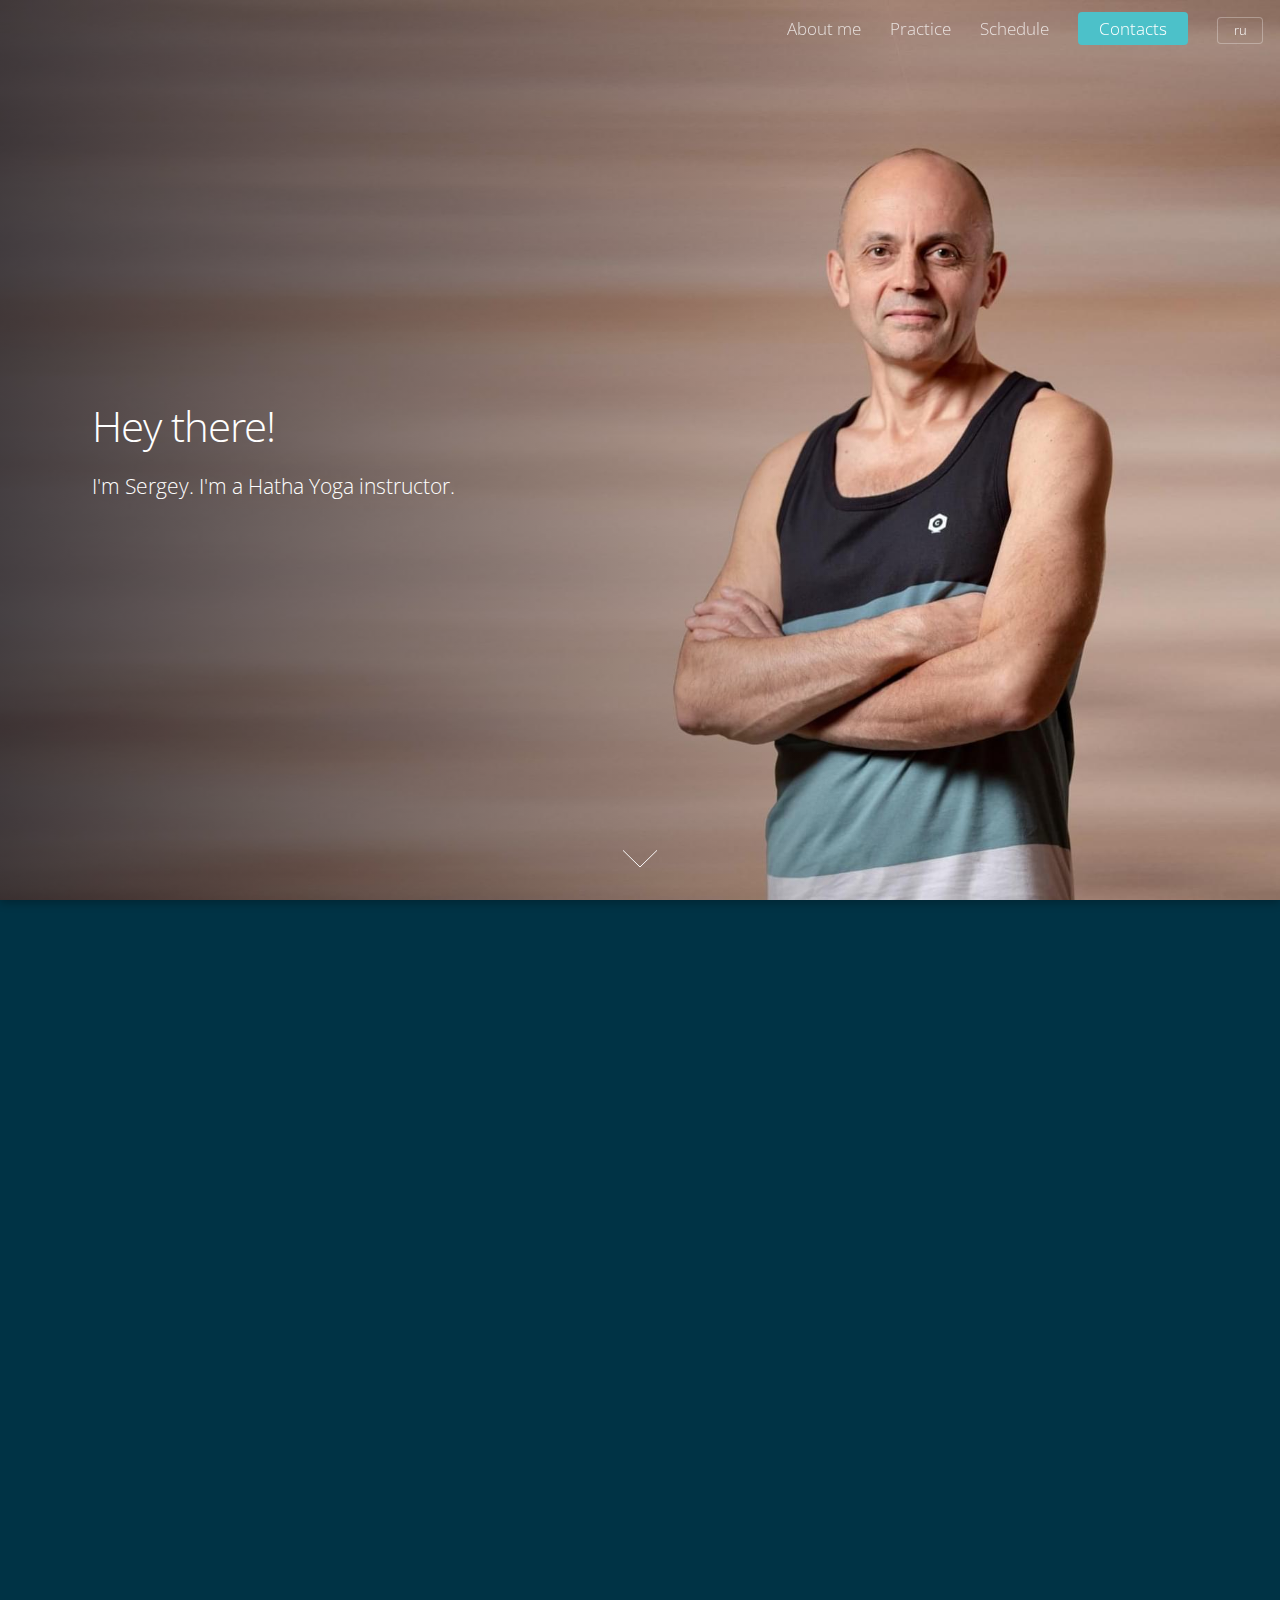
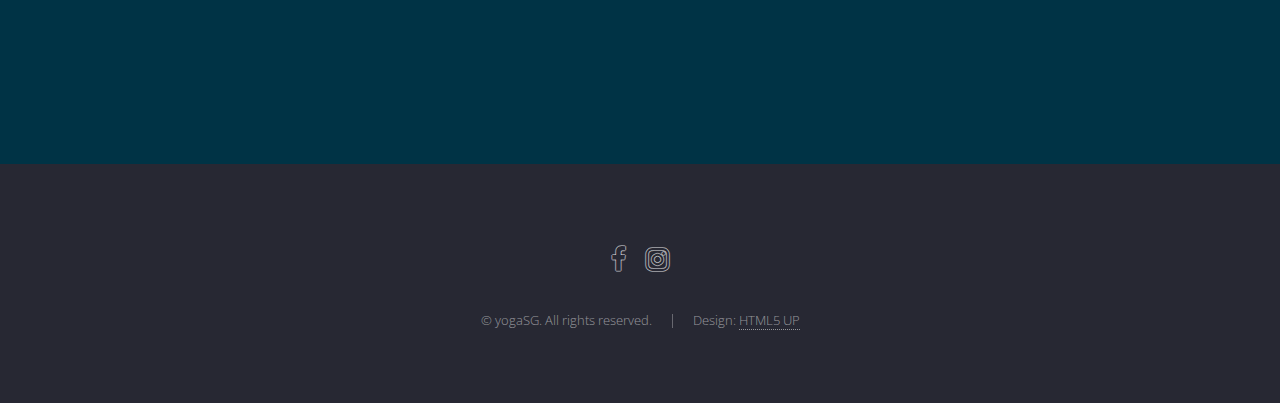
==== commit 9b7986d8: "update site" ====
--- a/index.html
+++ b/index.html
@@ -21,18 +21,21 @@
 <noscript><link rel="stylesheet" href="/assets/css/noscript.css" /></noscript>
 
 
-    <!-- Begin Jekyll SEO tag v2.5.0 -->
+    <!-- Begin Jekyll SEO tag v2.8.0 -->
 <title>yogaSG | Гусев Сергей, инструктор по Хатха-Йоге.</title>
-<meta name="generator" content="Jekyll v3.8.5" />
+<meta name="generator" content="Jekyll v3.9.3" />
 <meta property="og:title" content="yogaSG" />
-<meta property="og:locale" content="en_US" />
+<meta property="og:locale" content="en" />
 <meta name="description" content="Гусев Сергей, инструктор по Хатха-Йоге." />
 <meta property="og:description" content="Гусев Сергей, инструктор по Хатха-Йоге." />
-<link rel="canonical" href="http://0.0.0.0:4000/landed.html" />
-<meta property="og:url" content="http://0.0.0.0:4000/landed.html" />
+<link rel="canonical" href="http://0.0.0.0:4000/" />
+<meta property="og:url" content="http://0.0.0.0:4000/" />
 <meta property="og:site_name" content="yogaSG" />
+<meta property="og:type" content="website" />
+<meta name="twitter:card" content="summary" />
+<meta property="twitter:title" content="yogaSG" />
 <script type="application/ld+json">
-{"url":"http://0.0.0.0:4000/landed.html","headline":"yogaSG","description":"Гусев Сергей, инструктор по Хатха-Йоге.","@type":"WebPage","@context":"http://schema.org"}</script>
+{"@context":"https://schema.org","@type":"WebSite","description":"Гусев Сергей, инструктор по Хатха-Йоге.","headline":"yogaSG","name":"yogaSG","url":"http://0.0.0.0:4000/"}</script>
 <!-- End Jekyll SEO tag -->
 
 
@@ -44,44 +47,22 @@
 
 
   <body class="is-preload landing">
-
+    
       <div id="page-wrapper">
-
-      <!-- Sidebar -->
-          <!-- <section id="sidebar">
-              <div class="inner">
-                  <nav>
-                     <ul>
-                        
-                        <li>
-                            <a href="#intro">Добро пожаловать</a>
-                        </li>
-                        
-                        <li>
-                            <a href="#about">Обо мне</a>
-                        </li>
-                        
-                        <li>
-                            <a href="#timetable">Расписание</a>
-                        </li>
-                        
-                        <li>
-                            <a href="#contact">Контакты</a>
-                        </li>
-                        
-                    </ul>
-                  </nav>
-              </div>
-          </section> -->
 
     <!-- Header -->
     <header id="header">
         <h1 id="logo" style="visibility:hidden;"><a href="index.html">Yoga-SG</a></h1>
         <nav id="nav">
             <ul>
-                <li><a href="#intro2">Обо мне</a></li>
-                <li><a href="#timetable">Расписание</a></li>
-                <li><a href="#contact" class="button primary">Контакты</a></li>
+                <li><a href="#intro2">About me</a></li>
+                <li><a href="#about">Practice</a></li>
+                <li><a href="#timetable">Schedule</a></li>
+                <li><a href="#contact" class="button primary">Contacts</a></li>
+                
+                    
+                    <li><a href="http://0.0.0.0:4000/ru" class="button small" >ru</a></li>
+                
             </ul>
         </nav>
     </header>
@@ -92,8 +73,8 @@
     <section id="banner">
         <div class="content">
             <header>
-                <h2>Привет!</h2>
-                <p>Меня зовут Сергей. Я &mdash; инструктор Хатха-Йоги.</p>
+                <h2>Hey there!</h2>
+                <p>I'm Sergey. I'm a Hatha Yoga instructor.</p>
             </header>
             <!-- <span class="image"><img src="/assets/images/portrait.min.jpg" alt="" /></span> -->
         </div>
@@ -112,14 +93,17 @@
 <div class="content">
 <header>
 
-      <h2 id="section">Обо мне</h2>
-      <p>Практикую хатха-йогу с 2009 года.</p>
-
-    </header>
-
-В 2014 году закончил курс подготовки инструкторов в центре йоги «Прана» в Москве. Практикую цигун с 2014 года: обучался у мастера Ли Холдена - инструктора по цигун, медитации и тай-чи.
-
-Получил знания основ аюрведы у заведующего кафедрой Института восточной медицины РУДН, практикующего врача аюрведы Бориса Рагозина. Имею посвящение 1 ступени Рейки.
+      <h2 id="about-me">About me</h2>
+      <p>Practicing Yoga since 2009.</p>
+
+    </header>
+
+<p>I am a certified Yoga instructor, and I have been practicing Qigong since 2014. I trained with Master Lee Holden, an instructor in Qigong, meditation, and Tai Chi. I received basic knowledge of Ayurveda from an experienced practicing Ayurvedic physician. I also have a first-degree Reiki certification.</p>
+
+<p>Everyone desires happiness and good health, but each of us has a dark corner where all the emotional garbage, traumas, fears, and doubts accumulate—the obstacles that hinder us. Meeting ourselves is often unpleasant, but honesty with ourselves is necessary. It is essential to take a step towards ourselves. Without that, there will be no breakthrough. I will push you to meet yourself. What happens next? It is up to you.</p>
+
+<p>Mind! Soul! Body!</p>
+
 
 </div>
 <a href="#about" class="goto-next scrolly">Next</a>
@@ -137,13 +121,13 @@
 <div class="content">
     <header>
 
-      <h2 id="section-1">Моя практика</h2>
-
-      <p>Хатха-Йога для всех.</p>
-
-    </header>
-
-    <p>Моя преподавательская практика - это классическая хатха-йога для любого уровня подготовки: от начинающего, для тех кто делает первые шаги в йоге, до продвинутого. Мои занятия включают теорию и практику по многим аспектам: йогатерапия, травмобезопасность, работа мышц и суставов, растяжки, наклоны, прогибы и скрутки.</p>
+      <h2 id="my-yoga-practice">My Yoga practice</h2>
+
+      <p>Yoga for Everyone!</p>
+
+    </header>
+
+    <p>My teaching practice focuses on classical Hatha Yoga suitable for any level of proficiency, from beginners to advanced practitioners. My classes include theory and practice on many aspects: yoga therapy, injury prevention, muscle and joint work, stretches, bends, twists and inversions.</p>
 
     <!-- <ul class="actions">
 <li><a href="#" class="button">Learn More</a></li>
@@ -158,13 +142,13 @@
 <div class="content">
     <header>
 
-      <h2 id="section-2">Индивидуальный подход</h2>
+      <h2 id="personalized-approach">Personalized Approach</h2>
 
       <!-- Accumsan integer ultricies aliquam vel massa sapien phasellus -->
 
     </header>
 
-    <p>Индивидуальные возможности учеников и их текущая физическая подготовка для меня имеют первичное значение. Поэтому последовательности асан я выстраиваю с учетом этих особенностей, гармонично развивая практику учеников, двигаясь к более продвинутым позам. Уделяя внимание каждому ученику, я помогаю правильно выстраивать позы (асаны), регулировать дыхание, а также, объясняю принцип работы тела в каждом положении и все его тонкие аспекты. Такой подход позволяет углубить знания как в физиологической, так и в психологической составляющей.</p>
+    <p>The individual abilities and current physical preparation of my students are of primary importance to me. Therefore, I tailor the sequence of asanas to these specifics, harmoniously developing my students’ practice and moving towards more advanced poses. By paying attention to each student, I help them correctly align the poses (asanas), regulate their breathing, and explain the principle of the body’s work in each position and all its subtle aspects. Such an approach allows deepening knowledge of both physiological and psychological aspects.</p>
 
     <!-- <ul class="actions">
 <li><a href="#" class="button">Learn More</a></li>
@@ -179,14 +163,13 @@
 <div class="content">
     <header>
 
-      <h2 id="section-3">Теория асан и пранаям</h2>
+      <h2 id="theory-of-asanas-and-pranayama">Theory of Asanas and Pranayama</h2>
 
       <!-- Хатха-Йога для всех. -->
 
     </header>
 
-    <p>Особая важность придается дыханию. В свои занятия, я добавляю теорию и практику пранаям, техники, укрепляющие дыхательную мускулатуру, рассказываю о пользе правильного дыхания, дающего омоложение и долголетие.
-Мои занятия нацелены на то, чтобы у учеников сформировалось полноценное, осознанное понимание взаимосвязанных процессов, происходящих в организме на физическом, ментальном и духовном уровнях. Я всегда открыт и рад вопросам и пожеланиям своих учеников, будь-то практика продвинутых асан, медитативные техники, либо смежные практики, такие как рейки, цигун, советы по здоровому питанию (аюрведа).</p>
+    <p>Special importance is given to breathing. In my classes, I add theory and practice of pranayama techniques that strengthen the respiratory muscles and explain the benefits of proper breathing, which gives rejuvenation and longevity. My classes aim to develop a full and conscious understanding of the interconnected processes that occur in the body at physical, mental, and spiritual levels. I am always open and happy to answer questions and requests from my students, whether it is advanced asana practice, meditative techniques, or related practices such as Reiki, Qigong, or advice on healthy eating (Ayurveda).</p>
 
     <!-- <ul class="actions">
 <li><a href="#" class="button">Learn More</a></li>
@@ -204,10 +187,10 @@
 <section id="timetable" class="wrapper style2 special fade">
 <div class="container">
     <header>
-      <h2 id="section-4">Расписание</h2>
-    </header>
-
-    <p>Здесь вы можете найти мое актуальное расписание преподавания в клубах. По вопросам частных занятий вы можете связаться со мной через контакную форму <a href="#contact">ниже</a>.</p>
+      <h2 id="schedule">Schedule</h2>
+    </header>
+
+    <p>Here, you can find my current teaching schedule. For inquiries about private lessons, you can contact me through the form below.</p>
 
     <div class="table-wrapper">
     <table id="gsheet-table">
@@ -275,24 +258,24 @@
 <!-- Form -->
 <section id="contact" class="wrapper style3 special fade">
 <div class="container">
-    <h2 id="section-5">Контакты</h2>
-
-    <p>Если у вас есть вопросы по практике, вы хотите узнать насчет записи на мои занятия или просто познакомиться, воспользуйтесь формой ниже, чтобы отправить мне сообщение и я обязательно отвечу при первой возможности!</p>
-
-    <form method="POST" action="https://formspree.io/sergey@yogasg.ru">
+    <h2 id="reach-out">Reach out</h2>
+
+    <p>Hey there! If you have any questions about my practice, want to know how to sign up for my classes, or just want to say hi, fill out the form below to send me a message and I’ll get back to you as soon as I can!</p>
+
+    <form method="POST" action="https://formspree.io/">
     <div class="row gtr-uniform gtr-50">
         <div class="col-6 col-12-xsmall">
-            <input type="text" name="name" id="name" value="" placeholder="Имя" />
+            <input type="text" name="name" id="name" value="" placeholder="Name" />
         </div>
         <div class="col-6 col-12-xsmall">
             <input type="email" name="email" id="email" value="" placeholder="Email" />
         </div>
         <div class="col-12">
-            <textarea name="message" id="message" placeholder="Здравствуйте, Сергей! ..." rows="6"></textarea>
+            <textarea name="message" id="message" placeholder="Hello, Sergey! ..." rows="6"></textarea>
         </div>
         <div class="col-12">
             <ul class="actions">
-                <li><input type="submit" value="Отправить" class="primary" /></li>
+                <li><input type="submit" value="Send" class="primary" /></li>
                 <!-- <li><input type="reset" value="Reset" /></li> -->
             </ul>
         </div>
@@ -314,7 +297,7 @@
         <!-- <li><a href="#" class="icon alt fa-instagram"><span class="label">Instagram</span></a></li> -->
     </ul>
     <ul class="copyright">
-        <li>&copy; yogaSG. Все права защищены.</li><li>Дизайн: <a href="http://html5up.net">HTML5 UP</a></li>
+        <li>&copy; yogaSG. All rights reserved.</li><li>Design: <a href="http://html5up.net">HTML5 UP</a></li>
     </ul>
 </footer>
 
